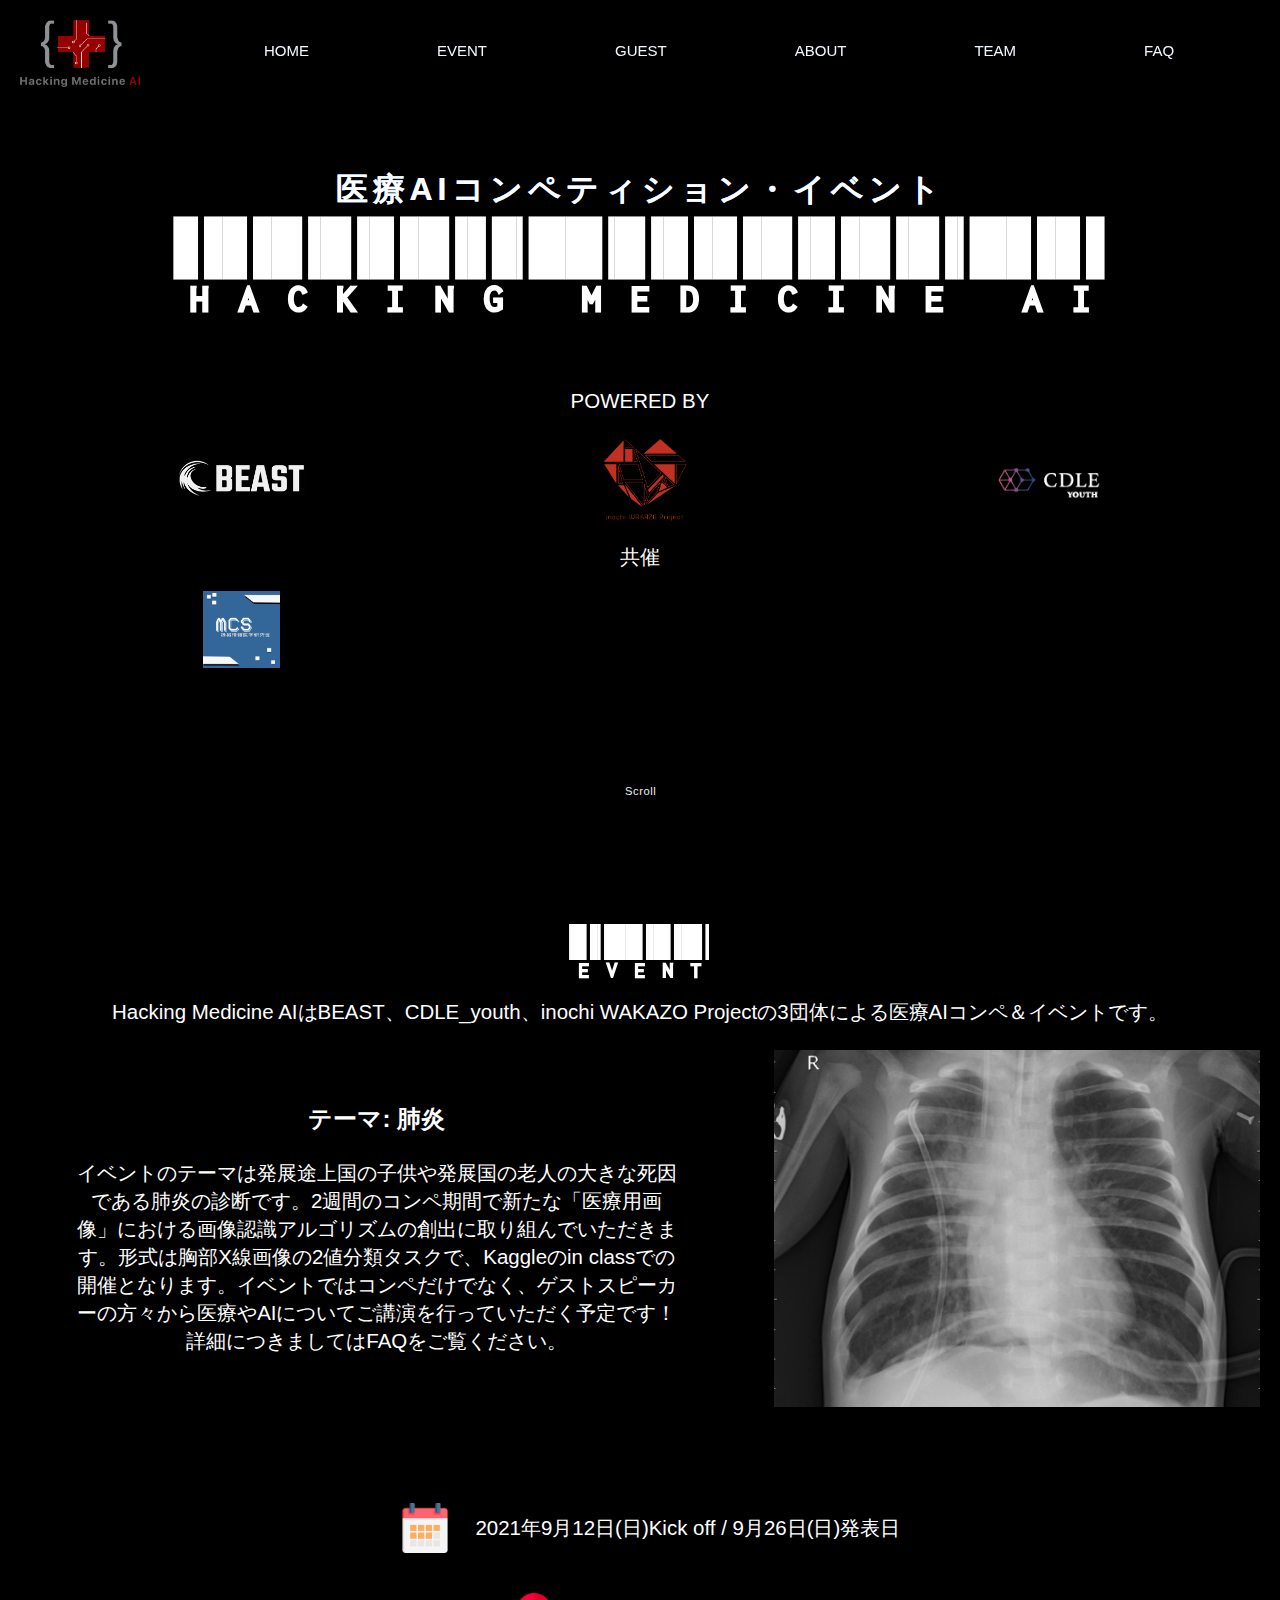
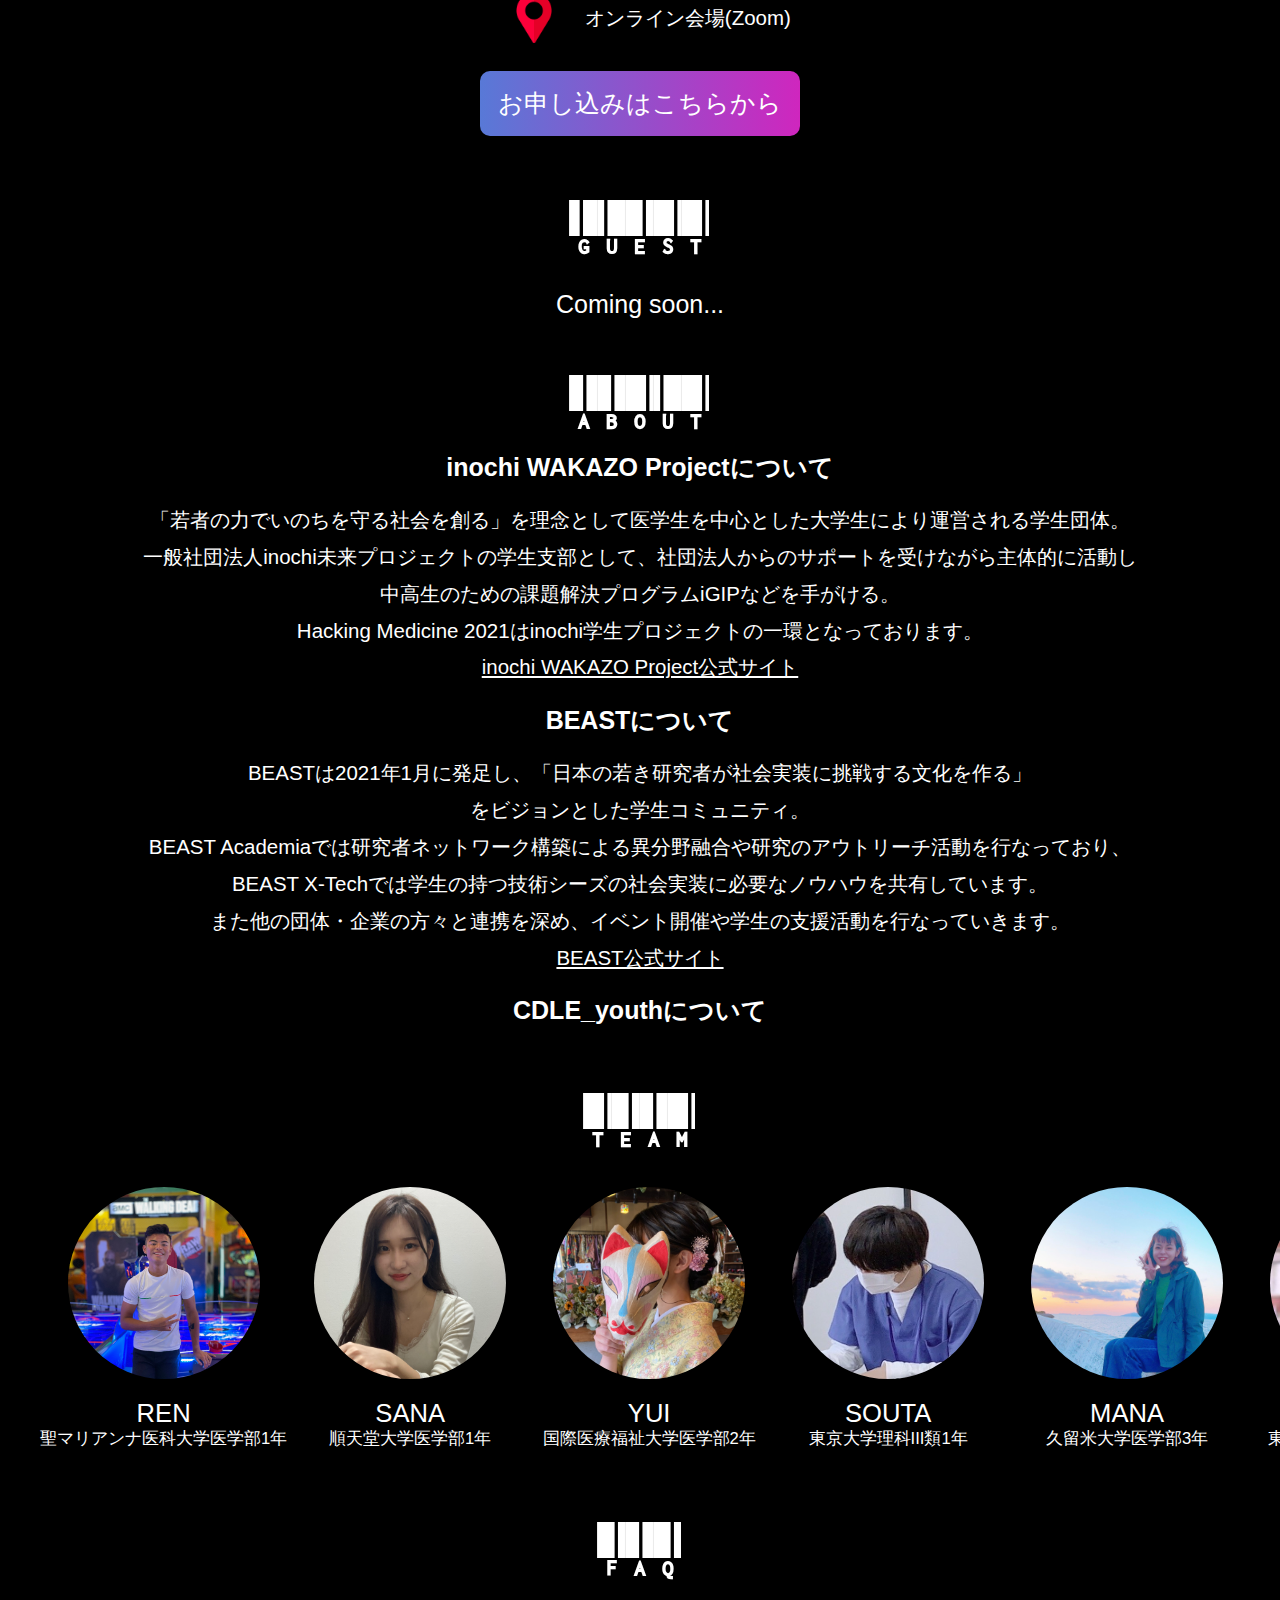
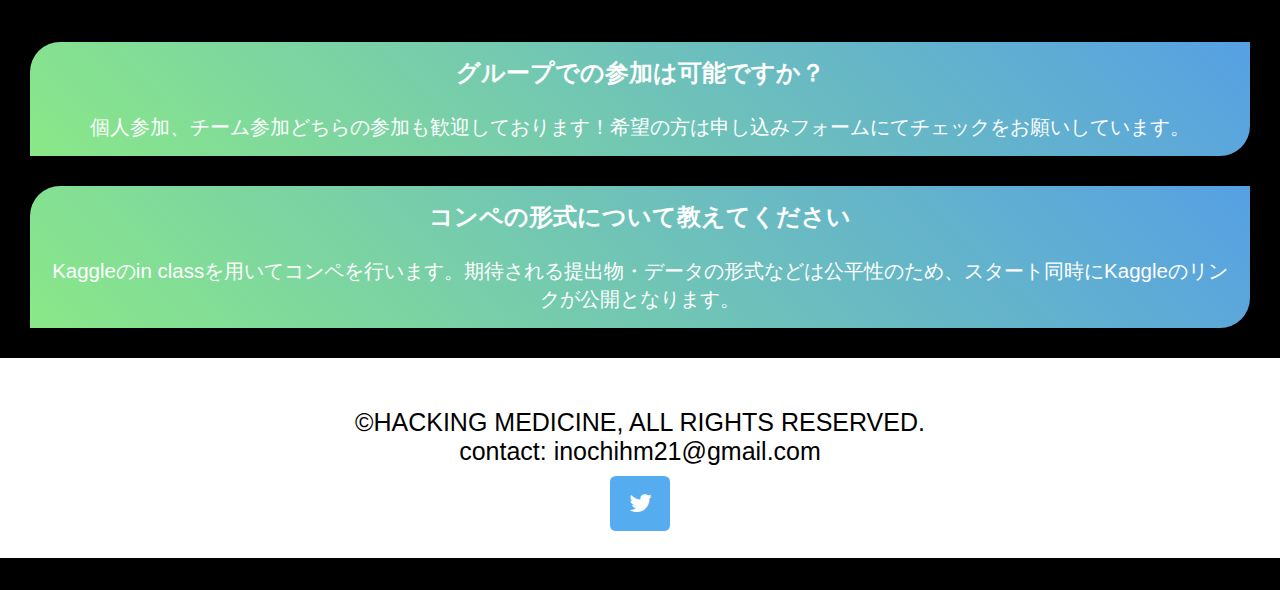
==== index.html @ a003510a "Aug 1, 2021" ====
<html>
</<!DOCTYPE html>

<head>
  <meta charset="utf-8">
  <meta name="viewport" content="width=device-width, initial-scale=1.0, maximum-scale=1.0, minimum-scale=1.0">
  <!---SNS対策--->
  <meta property="og:title" content="Hacking Medicine AI">
  <meta property="og:description" content="医療AIコンペティション・イベント">
  <meta property="og:image" content="img/icon.png">
  <meta property="og:url" content="https://inochi-wakazo.org/hm2021/">
  <meta property="og:site_name" content="Hackisng Medicine AI">
  <meta property="og:locale" content="ja_JP">

  <!---Twitterカード--->
  <meta name="twitter:card" content="summary_large_image">
  <meta name="twitter:site" content="@2021Hacking">
  <meta name="twitter:title" content="Hacking Medicine AI">
  <meta name="twitter:description" content="医療AIコンペティション・イベント">
  <meta name="twitter:image" content="https://inochi-wakazo.org/hmai/img/chest-xray.png">

  <!---SEO対策--->
  <meta property="description" content="Hacking Medicine AIは、医療AIコンペティション・イベント">
  <meta property="keywords" content="AI,エンジニア,医療,テクノロジー,プログラミング,AIコンペ">

  <link rel="stylesheet" href="stylesheet.css">
  <link rel="shortcut icon" href="img/favicon.ico">
  <script src="js/intersection-observer.js"></script>
  <script src="js/jquery-3.6.0.slim.min.js"></script>
  <script src="js/main.js"></script>

  <link rel="preconnect" href="https://fonts.googleapis.com">
  <link rel="preconnect" href="https://fonts.gstatic.com" crossorigin>
  <link href="https://fonts.googleapis.com/css2?family=Libre+Barcode+39+Text&family=Roboto:ital,wght@1,300&display=swap" rel="stylesheet">
  <link rel="stylesheet" href="https://cdnjs.cloudflare.com/ajax/libs/font-awesome/4.7.0/css/font-awesome.min.css">
  <link rel="preconnect" href="https://fonts.gstatic.com">

  <!-- Global site tag (gtag.js) - Google Analytics -->
  <script async src="https://www.googletagmanager.com/gtag/js?id=G-XM1S5XYNXZ"></script>
  <script>
    window.dataLayer = window.dataLayer || [];

    function gtag() {
      dataLayer.push(arguments);
    }
    gtag('js', new Date());

    gtag('config', 'G-XM1S5XYNXZ');
  </script>

  <title>Hacking Medicine AI</title>
</head>

<body>
  <div class="top">
    <div class="bar">
      <img src="img/icon.png" class="logo">
      <div class="wrap">
        <ul class="slide_menu">
          <li class="content"><a href="#">HOME</a></li>
          <li class="content"><a href="#event">EVENT</a></li>
          <li class="content"><a href="#guest">GUEST</a></li>
          <li class="content"><a href="#about">ABOUT</a></li>
          <li class="content"><a href="#team">TEAM</a></li>
          <li class="content_last"><a href="#faq">FAQ</a></li>
        </ul>
        <ul class="slide_menu">
          <li class="content"><a href="#">HOME</a></li>
          <li class="content"><a href="#event">EVENT</a></li>
          <li class="content"><a href="#guest">GUEST</a></li>
          <li class="content"><a href="#about">ABOUT</a></li>
          <li class="content"><a href="#team">TEAM</a></li>
          <li class="content_last"><a href="#faq">FAQ</a></li>
        </ul>
        <ul class="slide_menu">
          <li class="content"><a href="#">HOME</a></li>
          <li class="content"><a href="#event">EVENT</a></li>
          <li class="content"><a href="#guest">GUEST</a></li>
          <li class="content"><a href="#about">ABOUT</a></li>
          <li class="content"><a href="#team">TEAM</a></li>
          <li class="content_last"><a href="#faq">FAQ</a></li>
        </ul>
      </div>
    </div>
    <div class="top_text">
      <a href="#" class="glitch" data-glitch="医療AIコンペティション・イベント">医療AIコンペティション・イベント</a>
      <div class="top_title">
        <h1>Hacking Medicine AI</h1>
      </div>
      <div style="text-align: center; padding: 20px; font-size: min(1.6vw, 26px);">POWERED BY</div>
      <ul class="partners">
        <li><a href="https://imaginary-challenge-f50.notion.site/BEAST-62177583e43c4305ab98f02930fcaa29"><img src="img/BEAST_logo.jpg" class="beast"></a></li>
        <li><a href="https://inochi-wakazo.org"><img src="img/inochi.png" class="inochi"></a></li>
        <li><a href="/"><img src="img/CDLE_youth_logo.png" class="cdle"></a></li>
      </ul>
      <div style="text-align: center; padding: 20px; font-size: min(1.6vw, 26px);">共催</div>
      <ul class="sponsors">
        <li><a href="http://mcs.med.yokohama"><img src="img/mcs_logo.png" class="mcs"></a></li>
      </ul>
    </div>
    <div class="scrolldown1"><span>Scroll</span></div>
  </div>

  <div class="event">
    <a id="event">
      <h1>event</h1>
    </a>
    Hacking Medicine AIはBEAST、CDLE_youth、inochi WAKAZO Projectの3団体による医療AIコンペ＆イベントです。
    <br></br>
    <div class="event_content">
      <div class="text">
        <h3>テーマ: 肺炎</h3>
        <br>
        <p>イベントのテーマは発展途上国の子供や発展国の老人の大きな死因である肺炎の診断です。2週間のコンペ期間で新たな「医療用画像」における画像認識アルゴリズムの創出に取り組んでいただきます。形式は胸部X線画像の2値分類タスクで、Kaggleのin classでの開催となります。イベントではコンペだけでなく、ゲストスピーカーの方々から医療やAIについてご講演を行っていただく予定です！ 詳細につきましてはFAQをご覧ください。</p>
      </div>
      <div class="picture">
        <img src="img/chest-xray.jpeg">
      </div>
    </div>
  </div>

  <div class="detail">
    <div class="time">
      <p><img src="img/date.png" class="date"></p>
      <p>2021年9月12日(日)Kick off&nbsp;/&nbsp;9月26日(日)発表日</p><br>
    </div>
    <div class="place">
      <p><img src="img/pin.png" class="pin"></p>
      <p>オンライン会場(Zoom)</p>
    </div>
  </div>

  <div class="apply">
    <div class="form"><a href="https://forms.gle/DhLjGrYijWdh2brPA">お申し込みはこちらから</a></div>
  </div>

  <div class="guest">
    <a id="guest">
      <h1>guest</h1>
    </a>
    Coming soon...
  </div>

  <div class="about">
    <a id="about">
      <h1>about</h1>
    </a>
    <div class="orgs">
      <h2><span class="js-marker">inochi WAKAZO Projectについて</span></h2>
      「若者の力でいのちを守る社会を創る」を理念として医学生を中心とした大学生により運営される学生団体。
      <br>⼀般社団法⼈inochi未来プロジェクトの学⽣⽀部として、社団法⼈からのサポートを受けながら主体的に活動し</br>
      中高生のための課題解決プログラムiGIPなどを手がける。</br>
      Hacking Medicine 2021はinochi学生プロジェクトの一環となっております。</br>

      <a href="https://inochi-wakazo.org" style="color:white;">inochi WAKAZO Project公式サイト</a>
    </div>
    <div class="orgs">
      <h2><span class="js-marker">BEASTについて</span></h2>
      BEASTは2021年1月に発足し、「日本の若き研究者が社会実装に挑戦する文化を作る」
      <br>をビジョンとした学生コミュニティ。</br>BEAST Academiaでは研究者ネットワーク構築による異分野融合や研究のアウトリーチ活動を行なっており、</br>
      BEAST X-Techでは学生の持つ技術シーズの社会実装に必要なノウハウを共有しています。
      <br>また他の団体・企業の方々と連携を深め、イベント開催や学生の支援活動を行なっていきます。</br>

      <a href="https://imaginary-challenge-f50.notion.site/BEAST-62177583e43c4305ab98f02930fcaa29" style="color:white;">BEAST公式サイト</a>
    </div>

    <div class="orgs">
      <h2><span class="js-marker">CDLE_youthについて</span></h2>
    </div>
  </div>

  <div class="team">
    <a id="team">
      <h1>team</h1>
    </a>
    <ul class="members">
      <li>
        <div class="profile"><a href="https://www.dibiz.com/n11ren21"><img src="img/ren.jpg" class="team_icon"></a>
          <p>REN</p>
          <div class="univ">聖マリアンナ医科大学医学部1年</div>
        </div>
      </li>
      <li>
        <div class="profile"><a href="https://www.dibiz.com/sanaasami0926"><img src="img/sana.jpg" class="team_icon"></a>
          <p>SANA</p>
          <div class="univ">順天堂大学医学部1年</div>
        </div>
      </li>
      <li>
        <div class="profile"><a href="https://www.dibiz.com/snowdaisyyui"><img src="img/yui.jpg" class="team_icon"></a>
          <p>YUI</p>
          <div class="univ">国際医療福祉大学医学部2年</div>
        </div>
      </li>
      <li>
        <div class="profile"><img src="img/souta.jpg" class="team_icon">
          <p>SOUTA</p>
          <div class="univ">東京大学理科III類1年</div>
        </div>
      </li>
      <li>
        <div class="profile"><img src="img/mana.jpg" class="team_icon">
          <p>MANA</p>
          <div class="univ">久留米大学医学部3年</div>
        </div>
      </li>
      <li>
        <div class="profile"><img src="img/keigo.jpeg" class="team_icon">
          <p>KEIGO</p>
          <div class="univ">東京理科大学博士課程3年</div>
        </div>
      </li>
      <li>
        <div class="profile"><img src="img/hironari.jpg" class="team_icon">
          <p>HIRONARI</p>
          <div class="univ">Asia Pacific University</div>
        </div>
      </li>
      <li>
        <div class="profile"><img src="img/ryusei.jpg" class="team_icon">
          <p>RYUSEI</p>
          <div class="univ">上智大学大学院修士課程1年</div>
        </div>
      </li>
      <li>
        <div class="profile"><img src="img/yuhi.jpg" class="team_icon">
          <p>YUHI</p>
          <div class="univ">慶応義塾大学大学院理工学研究科</div>
        </div>
      </li>
      <ul>
  </div>

  <div class="faq">
    <a id="faq">
      <h1>faq</h1>
    </a>
    <div class="questions">
      <!---
      <div class="question-fields">
        <h3>参加に必要なレベルはありますか？</h3><br>
      </div>
      --->
      <div class="question-fields">
        <h3>グループでの参加は可能ですか？</h3><br>個人参加、チーム参加どちらの参加も歓迎しております！希望の方は申し込みフォームにてチェックをお願いしています。
      </div>
      <div class="question-fields">
        <h3>コンペの形式について教えてください</h3><br>Kaggleのin classを用いてコンペを行います。期待される提出物・データの形式などは公平性のため、スタート同時にKaggleのリンクが公開となります。
      </div>
    </div>

    <footer>
      <div class="copyright">©HACKING MEDICINE, ALL RIGHTS RESERVED.</div>
      <dev class="contact"><a href="mailto:inochihm21&#64;gmail.com">contact: inochihm21&#64;gmail.com</a></dev>
      <div class="social" style="padding-top: 10px;">
        <a href="https://twitter.com/2021Hacking" class="fa fa-twitter"></a>
      </div>
    </footer>
</body>

</html>
---- stylesheet.css ----
body {
  background: black;
}

* {
  margin: 0;
}

.top_text {
  margin: 0;
  position: absolute;
  width: 100%;
  text-align: center;
  top: calc(20% - 0.5em);
}

.glitch {
  font-size: min(2.5vw, 35px);
  font-family: "Raleway", sans-serif;
  font-weight: 700;
  text-decoration: none;
  text-transform: uppercase;
  top: 50%;
  left: 50%;
  transform: translate(-50%, -50%);
  margin: 0;
  color: #fff;
  letter-spacing: 5px;
}

.glitch:before, .glitch:after {
  display: block;
  content: attr(data-glitch);
  text-transform: uppercase;
  position: absolute;
  top: 0;
  left: 0;
  height: 100%;
  width: 100%;
  opacity: 0.8;
}

.glitch:after {
  color: #f0f;
  z-index: -2;
  animation: glitch 0.3s cubic-bezier(0.25, 0.46, 0.45, 0.94) reverse both infinite;
}

.glitch:before {
  color: #0ff;
  z-index: -1;
  -webkit-animation: glitch 0.3s cubic-bezier(0.25, 0.46, 0.45, 0.94) both infinite;
  animation: glitch 0.3s cubic-bezier(0.25, 0.46, 0.45, 0.94) both infinite;
}

@-webkit-keyframes glitch {
  0% {
    transform: translate(0);
  }

  20% {
    transform: translate(-2px, 2px);
  }

  40% {
    transform: translate(-2px, -2px);
  }

  60% {
    transform: translate(2px, 2px);
  }

  80% {
    transform: translate(2px, -2px);
  }

  to {
    transform: translate(0);
  }
}

@keyframes glitch {
  0% {
    transform: translate(0);
  }

  20% {
    transform: translate(-2px, 2px);
  }

  40% {
    transform: translate(-2px, -2px);
  }

  60% {
    transform: translate(2px, 2px);
  }

  80% {
    transform: translate(2px, -2px);
  }

  to {
    transform: translate(0);
  }
}

.top_title {
  margin: 0;
  color: white;
  padding-top: 100px;
  top: calc(30% - 0.5em);
  font-size: 4vw;
  font-family: "Libre Barcode 39 Text", cursive;
  padding: 5px 50px 50px 50px;
}

@media only screen and (max-width:768px) {
  .top_text {
    margin: 0;
    position: absolute;
    width: 100%;
    font-size: min(4vw, 20px);
    text-align: center;
    top: calc(20% - 0.5em);
  }

  .top_title {
    margin: 0;
    color: white;
    padding-top: 100px;
    top: calc(30% - 0.5em);
    text-align: center;
    font-size: min(9vw, 45px);
    font-family: "Libre Barcode 39 Text", cursive;
    padding: 5px 50px 50px 50px;
  }

  .glitch {
    font-size: min(4vw, 20px);
    font-family: "Raleway", sans-serif;
    font-weight: 700;
    text-decoration: none;
    text-transform: uppercase;
    top: 50%;
    left: 50%;
    transform: translate(-50%, -50%);
    margin: 0;
    color: #fff;
    letter-spacing: 5px;
  }

  .glitch:before, .glitch:after {
    display: block;
    content: attr(data-glitch);
    text-transform: uppercase;
    position: absolute;
    top: 0;
    left: 0;
    height: 100%;
    width: 100%;
    opacity: 0.8;
  }

  .glitch:after {
    color: #f0f;
    z-index: -2;
    animation: glitch 0.3s cubic-bezier(0.25, 0.46, 0.45, 0.94) reverse both infinite;
  }

  .glitch:before {
    color: #0ff;
    z-index: -1;
    -webkit-animation: glitch 0.3s cubic-bezier(0.25, 0.46, 0.45, 0.94) both infinite;
    animation: glitch 0.3s cubic-bezier(0.25, 0.46, 0.45, 0.94) both infinite;
  }

  @-webkit-keyframes glitch {
    0% {
      transform: translate(0);
    }

    20% {
      transform: translate(-2px, 2px);
    }

    40% {
      transform: translate(-2px, -2px);
    }

    60% {
      transform: translate(2px, 2px);
    }

    80% {
      transform: translate(2px, -2px);
    }

    to {
      transform: translate(0);
    }
  }

  @keyframes glitch {
    0% {
      transform: translate(0);
    }

    20% {
      transform: translate(-2px, 2px);
    }

    40% {
      transform: translate(-2px, -2px);
    }

    60% {
      transform: translate(2px, 2px);
    }

    80% {
      transform: translate(2px, -2px);
    }

    to {
      transform: translate(0);
    }
  }

  img.beast {
    object-fit: contain;
    width: 7vw;
    margin: 0 auto;
    text-align: center;
  }

  img.inochi {
    object-fit: contain;
    width: 7vw;
    margin: 0 auto;
    text-align: center;
  }

  img.cdle {
    object-fit: contain;
    width: 7vw;
    margin: 0 auto;
    text-align: center;
  }

  img.mcs {
    object-fit: contain;
    width: 7vw;
    margin: 0 auto;
    text-align: center;
  }
}

.partners {
  display: flex;
  flex-wrap: wrap;
  align-items: center;
}

.partners li {
  width: calc(100% / 3 - 10px);
  padding: 0 auto;
  box-sizing: border-box;
  display: inline-block;
}

.partners li a {
  text-align: center;
}

.sponsors {
  display: flex;
  flex-wrap: wrap;
  align-items: center;
}

.sponsors li {
  width: calc(100% / 3 - 10px);
  padding: 0 auto;
  box-sizing: border-box;
  display: inline-block;
}

.sponsors li a {
  text-align: center;
}


.bar {
  position: fixed;
  top: 0px;
  z-index: 1;
  font-family: "Yantramanav", sans-serif;
  font-size: 15px;
  height: 100px;
  width: 100%;
  background-color: rgba(255, 255, 255, 0);
  text-align: center;
  vertical-align: middle;
}

.wrap {
  display: flex;
  overflow: hidden;
  padding: 20px 0;
  text-align: center;
  vertical-align: middle;
}

.slide_menu {
  list-style: none;
  display: flex;
  vertical-align: middle;
  animation: loop-slide 30s infinite linear 1s both;
}

@keyframes loop-slide {
  from {
    transform: translateX(0);
  }

  to {
    transform: translateX(-100%);
  }
}

.content {
  padding: 20px 5vw;
}

.content_last {
  padding: 20px 1vw 20px 5vw;
}

.content a {
  vertical-align: middle;
  text-align: center;
  text-decoration: none;
  color: rgb(240, 247, 255);
}

.content_last a {
  vertical-align: middle;
  text-align: center;
  text-decoration: none;
  color: rgb(240, 247, 255);
}

.top {
  position: relative;
  min-height: 100vh;
  font-family: "Yantramanav", sans-serif;
  font-size: min(2vw, 25px);
  color: white;
}

.scrolldown1 {
  position: absolute;
  left: 50%;
  bottom: 50px;
  height: 50px;
}

.scrolldown1 span {
  position: absolute;
  left: -15px;
  top: -15px;
  color: #eee;
  font-size: 0.7rem;
  letter-spacing: 0.05em;
}

.scrolldown1::after {
  content: "";
  position: absolute;
  top: 0;
  width: 1px;
  height: 30px;
  background: #eee;
  animation: pathmove 1.4s ease-in-out infinite;
  opacity: 0;
}

@keyframes pathmove {
  0% {
    height: 0;
    top: 0;
    opacity: 0;
  }

  30% {
    height: 30px;
    opacity: 1;
  }

  100% {
    height: 0;
    top: 50px;
    opacity: 0;
  }
}

.event {
  padding: 0.5rem 0;
  text-align: center;
  font-family: "Yantramanav", sans-serif;
  font-size: min(1.6vw, 26px);
  color: white;
}

.event h1 {
  padding: 1rem 0;
  text-align: center;
  font-family: "Libre Barcode 39 Text", cursive;
  font-size: 4.5vw;
  color: white;
}

.event_content {
  display: flex;
  flex-direction: row;
  justify-content: space-between;
  margin-bottom: 40px;
  text-align: center;
  align-items: center;
}

.text {
  text-align: center;
  width: 50vw;
  margin-right: 3%;
  align-items: center;
  margin: 0 auto;
}

.text p {
  text-align: center;
  padding: 0px 20px 20px 20px;
  align-items: center;
}

.pictute {
  margin-left: 3%;
}

.picture img {
  max-width: 500px;
  padding: 0px 20px 20px 20px;
  width: 38vw;
}

.detail {
  padding: 0.5rem 0;
  text-align: center;
  font-family: "Yantramanav", sans-serif;
  font-size: min(1.6vw, 26px);
  color: white;
}

.time p {
  display: inline-block;
  vertical-align: middle;
  font-family: 'Yantramanav', sans-serif;
  font-size: min(1.6vw, 26px);
}

.place p {
  display: inline-block;
  vertical-align: middle;
  font-family: 'Yantramanav', sans-serif;
  font-size: min(1.6vw, 26px);
}

img.pin {
  max-width: 50px;
  padding: 20px;
  width: 5vw;
  display: block;
}

img.date {
  max-width: 50px;
  padding: 20px;
  width: 5vw;
  display: block;
}

@media only screen and (max-width:768px) {
  .event {
    padding: 0.5rem 0;
    text-align: center;
    font-family: "Yantramanav", sans-serif;
    font-size: min(4vw, 22px);
    color: white;
    margin: 0 15px;
  }

  .event h1 {
    padding: 1rem 0;
    text-align: center;
    font-family: "Libre Barcode 39 Text", cursive;
    font-size: 10vw;
    color: white;
  }

  .event_content {
    flex-direction: column;
    justify-content: center;
    align-items: center;
    text-align: center;
  }

  .text {
    width: 100%;
    margin: 0 15px;
  }

  .picture {
    width: 95%;
    text-align: center;
    align-items: center;
  }

  .picture img {
    width: 95%;
    height: auto;
    text-align: center;
  }

  .detail {
    padding: 0.5rem 0;
    text-align: center;
    font-family: "Yantramanav", sans-serif;
    font-size: min(3.7vw, 21px);
    color: white;
  }

  .time p {
    display: inline-block;
    vertical-align: middle;
    font-family: 'Yantramanav', sans-serif;
    font-size: min(3.7vw, 21px);
  }

  .place p {
    display: inline-block;
    vertical-align: middle;
    font-family: 'Yantramanav', sans-serif;
    font-size: min(3.7vw, 21px);
  }

  img.pin {
    max-width: 50px;
    padding: 20px;
    width: 5vw;
    display: block;
  }

  img.date {
    max-width: 50px;
    padding: 20px;
    width: 5vw;
    display: block;
  }
}

.apply {
  color: white;
  font-family: "Yantramanav", sans-serif;
  font-size: min(2.8vw, 25px);
  margin: auto;
}

.form {
  width: 25vw;
  text-align: center;
  font-size: min(2vw, 25px);
  padding: 1rem 0;
  background: linear-gradient(to right, rgb(88, 121, 215), rgb(207, 38, 190));
  border-radius: 10px 10px 10px 10px;
  margin: 0 auto;
  animation: hop 2s infinite;
}

@keyframes hop {
  0% {
    transform: translate(0px, 2px);
  }

  5% {
    transform: translate(0px, -2px);
  }

  10% {
    transform: translate(0px, 2px);
  }

  15% {
    transform: translate(0px, -2px);
  }

  20% {
    transform: translate(0px, 2px);
  }

  25% {
    transform: translate(0px, -2px);
  }

  30% {
    transform: translate(0px, 0px);
  }
}

.form::before {
  position: absolute;
  top: 0;
  right: 0;
  bottom: 0;
  left: 0;
  z-index: -1;
  content: '';
  border-radius: 10px 10px 10px 10px;
  background: linear-gradient(to right, rgb(71, 212, 119), rgb(193, 227, 27));
  transform-origin: right top;
  transform: scale(0, 1);
  transition: transform .3s;
}

.form:hover::before {
  transform-origin: left top;
  transform: scale(1, 1);
}

.form a {
  text-decoration: none;
  color: white;
}

@media only screen and (max-width:768px) {
  .apply {
    color: white;
    font-family: "Yantramanav", sans-serif;
    font-size: min(10vw, 50px);
  }

  .form {
    width: 90vw;
    text-align: center;
    font-size: min(4.5vw, 25px);
    padding: 1rem 0;
    background: linear-gradient(to right, rgb(88, 121, 215), rgb(207, 38, 190));
    border-radius: 10px 10px 10px 10px;
    animation: hop 2s infinite;
  }
}

.guest {
  padding: 2rem 0;
  text-align: center;
  font-family: "Yantramanav", sans-serif;
  font-size: min(2.8vw, 25px);
  color: white;
}

.guest h1 {
  padding: 2rem 0;
  text-align: center;
  font-family: "Libre Barcode 39 Text", cursive;
  font-size: 4.5vw;
  color: white;
}

@media only screen and (max-width:768px) {
  .guest {
    padding: 2rem 0;
    text-align: center;
    font-family: "Yantramanav", sans-serif;
    font-size: min(4vw, 22px);
    color: white;
  }

  .guest h1 {
    padding: 2rem 0;
    text-align: center;
    font-family: "Libre Barcode 39 Text", cursive;
    font-size: 10vw;
    color: white;
  }
}

.about {
  padding: 0.5rem 0;
  text-align: center;
  font-family: "Yantramanav", sans-serif;
  font-size: min(2.8vw, 25px);
  color: white;
}

.about h1 {
  padding: 1rem 0;
  text-align: center;
  font-family: "Libre Barcode 39 Text", cursive;
  font-size: 4.5vw;
  color: white;
}

.orgs {
  padding: 0 1rem 1rem 1rem;
  text-align: center;
  font-family: 'Yantramanav', sans-serif;
  font-size: min(1.6vw, 26px);
  line-height: 1.8em;
  color: white;
}

.orgs h2 {
  padding: 0 1rem 1rem 1rem;
  text-align: center;
  font-family: 'Yantramanav', sans-serif;
  font-size: min(2vw, 25px);
  color: white;
}

.js-marker {
  display: inline;
  position: relative;
  background-image: linear-gradient(90deg, #ffff66, #dd8817);
  background-repeat: no-repeat;
  background-position: bottom left;
  background-size: 0 10%;
  transition: all 1s ease-in-out;
}

.js-marker.inview {
  background-size: 100% 10%;
}

@media only screen and (max-width:768px) {
  .about {
    padding: 0.5rem 0;
    text-align: center;
    font-family: "Yantramanav", sans-serif;
    font-size: min(4vw, 22px);
    color: white;
    margin: 0 auto;
  }

  .about h1 {
    padding: 1rem 0;
    text-align: center;
    font-family: "Libre Barcode 39 Text", cursive;
    font-size: 10vw;
    color: white;
  }

  .orgs {
    padding: 0 1rem 1rem 1rem;
    text-align: center;
    font-family: 'Yantramanav', sans-serif;
    font-size: min(2.1vw, 15px);
    color: white;
  }

  .orgs h2 {
    padding: 0 1rem 1rem 1rem;
    text-align: center;
    font-family: 'Yantramanav', sans-serif;
    font-size: min(3vw, 20px);
    color: white;
  }
}

img.logo {
  width: 120px;
  padding: 20px;
  display: inline-block;
  text-align: center;
  vertical-align: center;
  float: left;
}

img.beast {
  object-fit: contain;
  width: 10vw;
  margin: 0 auto;
  text-align: center;
}

img.inochi {
  object-fit: contain;
  width: 10vw;
  margin: 0 auto;
  text-align: center;
}

img.cdle {
  object-fit: contain;
  width: 10vw;
  margin: 0 auto;
  text-align: center;
}

img.mcs {
  object-fit: contain;
  width: 6vw;
  margin: 0 auto;
  text-align: center;
}

img.chest-xray {
  max-width: 500px;
  padding: 20px;
  width: 80%;
  display: block;
  margin: 0 auto;
}

.team {
  padding: 0.5rem 0;
  text-align: center;
  font-family: "Yantramanav", sans-serif;
  font-size: min(2.8vw, 25px);
  color: white;
}

.team h1 {
  padding: 1rem 0;
  text-align: center;
  font-family: "Libre Barcode 39 Text", cursive;
  font-size: 4.5vw;
  color: white;
}

.members {
  text-align: center;
  overflow-x: auto;
  white-space: nowrap;
}

.members::-webkit-scrollbar {
  display: none;
}

.members li {
  box-sizing: border-box;
  display: inline-block;
}

.profile {
  display: inline-block;
  font-size: 2vw;
}

img.team_icon {
  width: 15vw;
  padding: 20px;
  border-radius: 50%
}

img.team_icon:hover {
  transform: translateY(-10px);
  box-shadow: 0 7px 14px rgba(50, 50, 93, .1), 0 3px 6px rgba(0, 0, 0, .08);
  opacity: 0.7;
}

.univ {
  color: white;
  font-family: "Yantramanav", sans-serif;
  font-size: min(1.3vw, 25px);
}

@media only screen and (max-width:768px) {
  .team {
    padding: 0.5rem 0;
    text-align: center;
    font-family: "Yantramanav", sans-serif;
    font-size: min(4vw, 22px);
    color: white;
  }

  .team h1 {
    padding: 1rem 0;
    text-align: center;
    font-family: "Libre Barcode 39 Text", cursive;
    font-size: 10vw;
    color: white;
  }

  img.team_icon {
    width: 30vw;
    padding: 20px;
    border-radius: 50%
  }

  .profile {
    display: inline-block;
    font-size: min(4vw, 21px);
  }

  .univ {
    color: white;
    font-family: "Yantramanav", sans-serif;
    font-size: min(3vw, 20px);
  }
}

.faq {
  padding: 2rem 0;
  text-align: center;
  font-family: "Yantramanav", sans-serif;
  font-size: min(2.8vw, 25px);
  color: white;
}

.faq h1 {
  padding: 2rem 0;
  text-align: center;
  font-family: "Libre Barcode 39 Text", cursive;
  font-size: 4.5vw;
  color: white;
}

.questions {
  min-width: 80vw;
}

.question-fields {
  padding: 15px;
  font-size: min(2vw, 20px);
  background: darkseagreen;
  border-radius: 40px 0 40px 0; /*左上,右下に40px*/
  margin: 30px;
}

@media only screen and (max-width:768px) {
  .faq {
    padding: 2rem 0;
    text-align: center;
    font-family: "Yantramanav", sans-serif;
    font-size: min(4vw, 22px);
    color: white;
  }

  .faq h1 {
    padding: 2rem 0;
    text-align: center;
    font-family: "Libre Barcode 39 Text", cursive;
    font-size: 10vw;
    color: white;
  }
}

.questions {
  min-width: 80vw;
}

.question-fields {
  padding: 15px;
  font-family: "Yantramanav", sans-serif;
  font-size: min(1.6vw, 26px);
  background: linear-gradient(45deg, #8ae888, #56a0e4);
  border-radius: 30px 0 30px 0;
  margin: 30px;
}

footer {
  width: 100%;
  height: 50px;
  text-align: center;
  justify-content: center;
  align-items: center;
  padding: 50px 0 100px 0;
  background-color: white;
}

.copyright {
  font-family: "Yantramanav", sans-serif;
  color: black;
}

.contact a {
  font-family: "Yantramanav", sans-serif;
  text-decoration: none;
  color: black;
}

.fa {
  padding: 15px;
  font-size: 30px;
  width: 30px;
  text-align: center;
  text-decoration: none;
  border-radius: 10%;
}

.fa:hover {
  opacity: 0.7;
}

.fa-twitter {
  background: #55ACEE;
  color: white;
}


@media only screen and (max-width:768px) {
  .copyright {
    font-family: "Yantramanav", sans-serif;
    color: black;
    font-size: min(4vw, 15px);
  }

  .contact a {
    font-family: "Yantramanav", sans-serif;
    text-decoration: none;
    color: black;
    font-size: min(4vw, 15px);
  }

  .question-fields {
    padding: 15px;
    font-family: "Yantramanav", sans-serif;
    font-size: min(4vw, 15px);
    background: linear-gradient(45deg, #8ae888, #56a0e4);
    border-radius: 30px 0 30px 0;
    margin: 30px;
  }
}
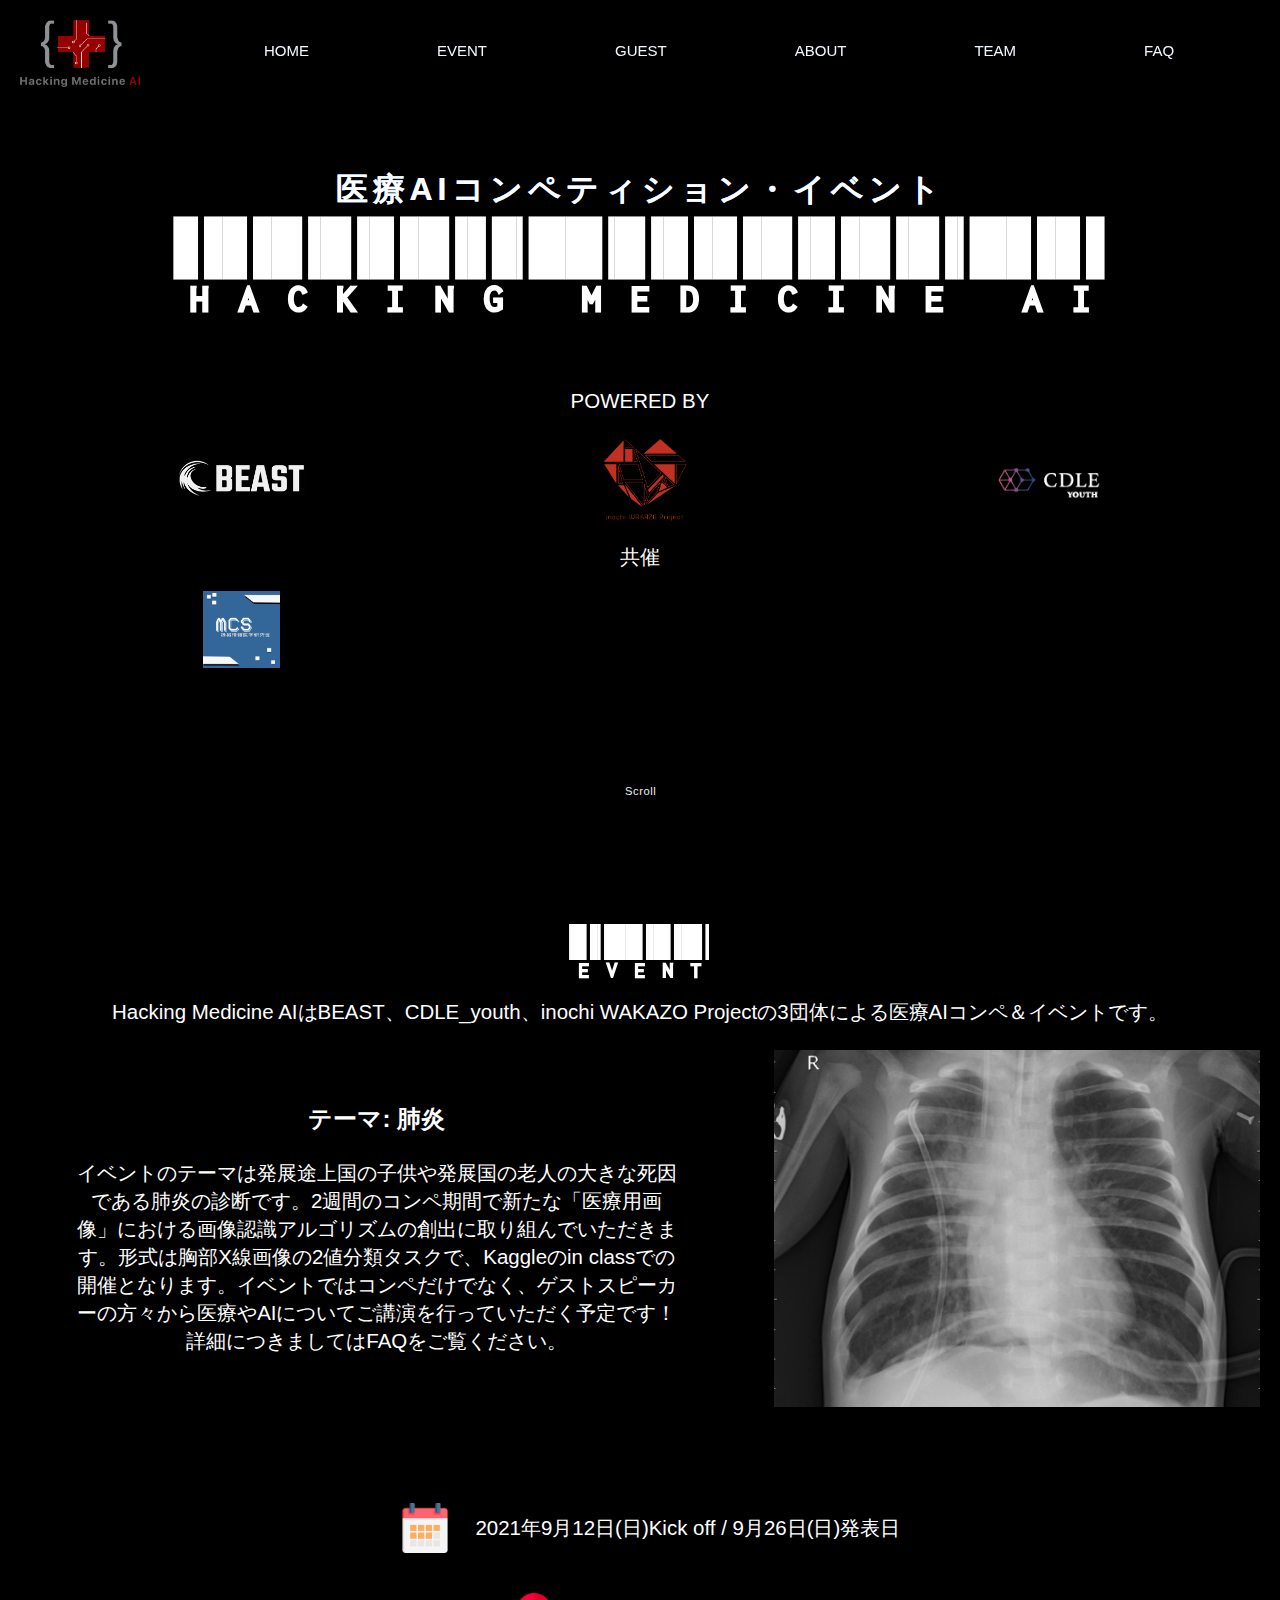
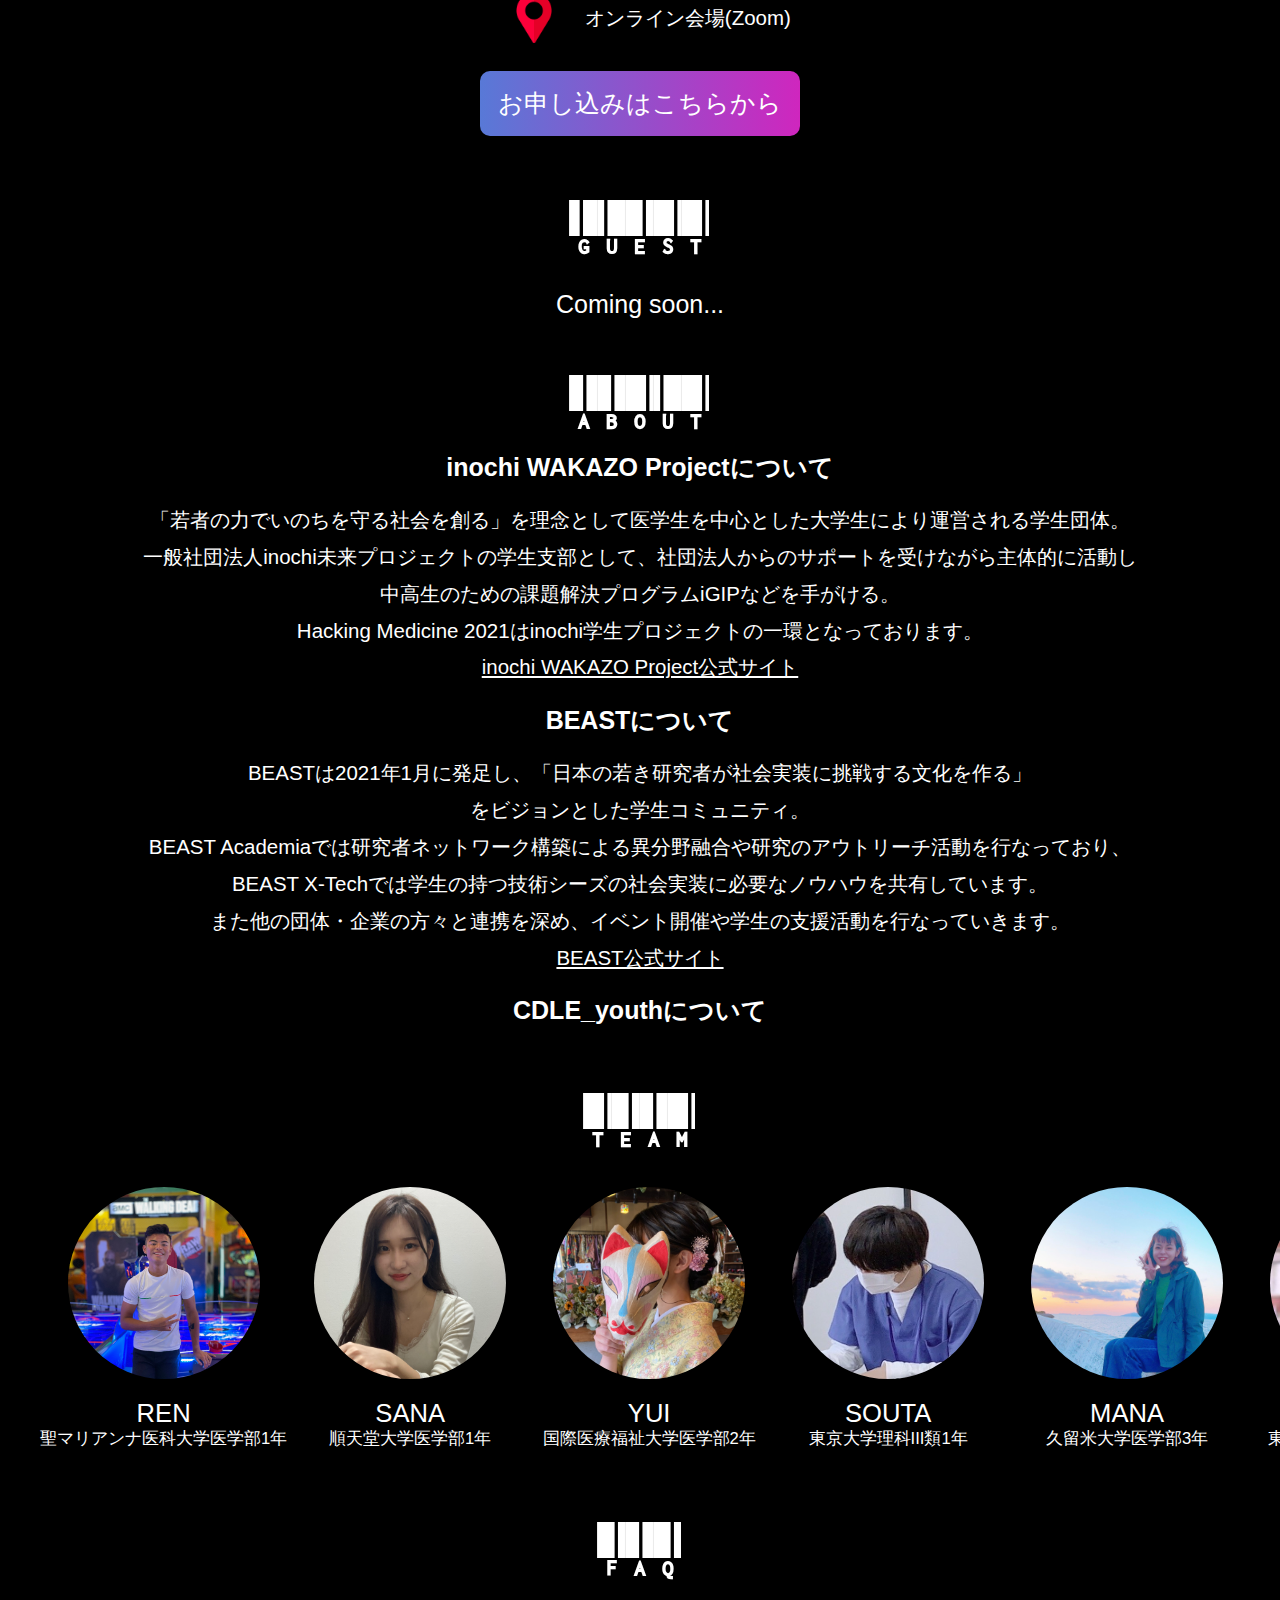
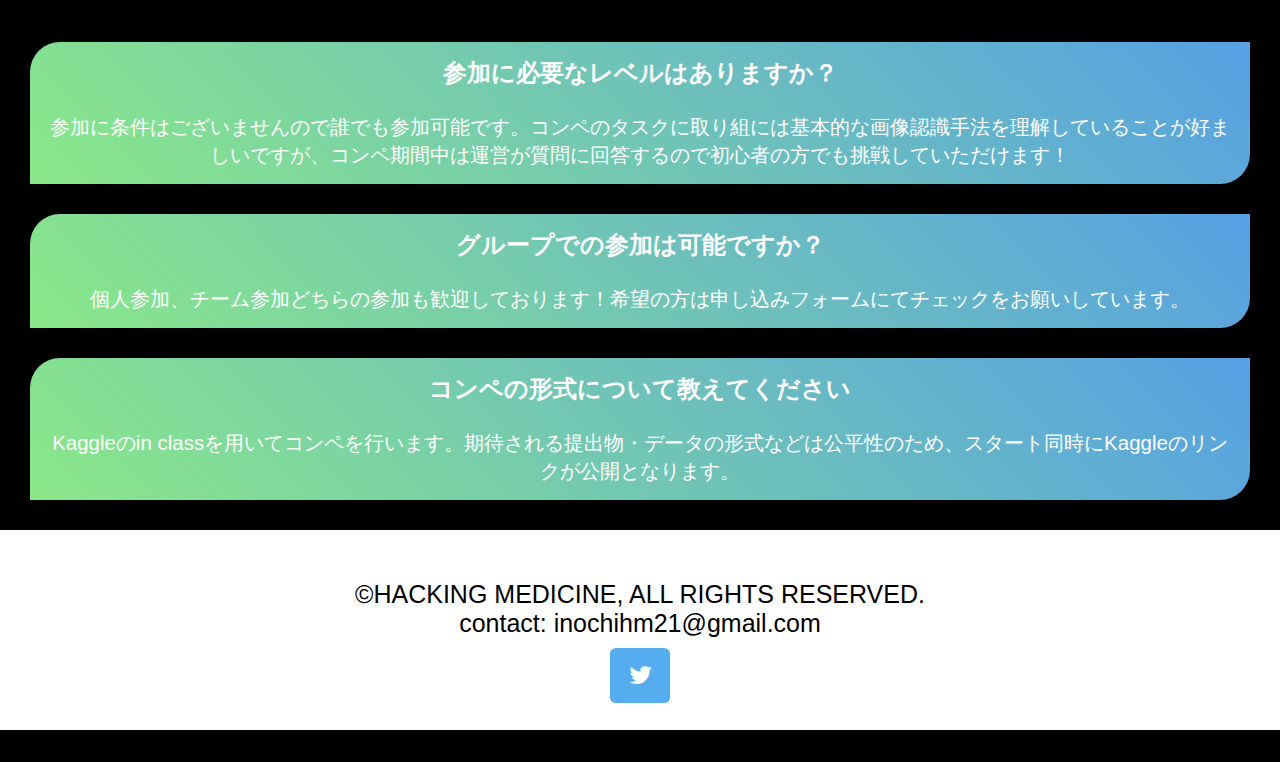
==== commit ac88fc61: "Aug 1, 2021" ====
--- a/index.html
+++ b/index.html
@@ -236,11 +236,9 @@
       <h1>faq</h1>
     </a>
     <div class="questions">
-      <!---
       <div class="question-fields">
-        <h3>参加に必要なレベルはありますか？</h3><br>
-      </div>
-      --->
+        <h3>参加に必要なレベルはありますか？</h3><br>参加に条件はございませんので誰でも参加可能です。コンペのタスクに取り組には基本的な画像認識手法を理解していることが好ましいですが、コンペ期間中は運営が質問に回答するので初心者の方でも挑戦していただけます！
+      </div>
       <div class="question-fields">
         <h3>グループでの参加は可能ですか？</h3><br>個人参加、チーム参加どちらの参加も歓迎しております！希望の方は申し込みフォームにてチェックをお願いしています。
       </div>
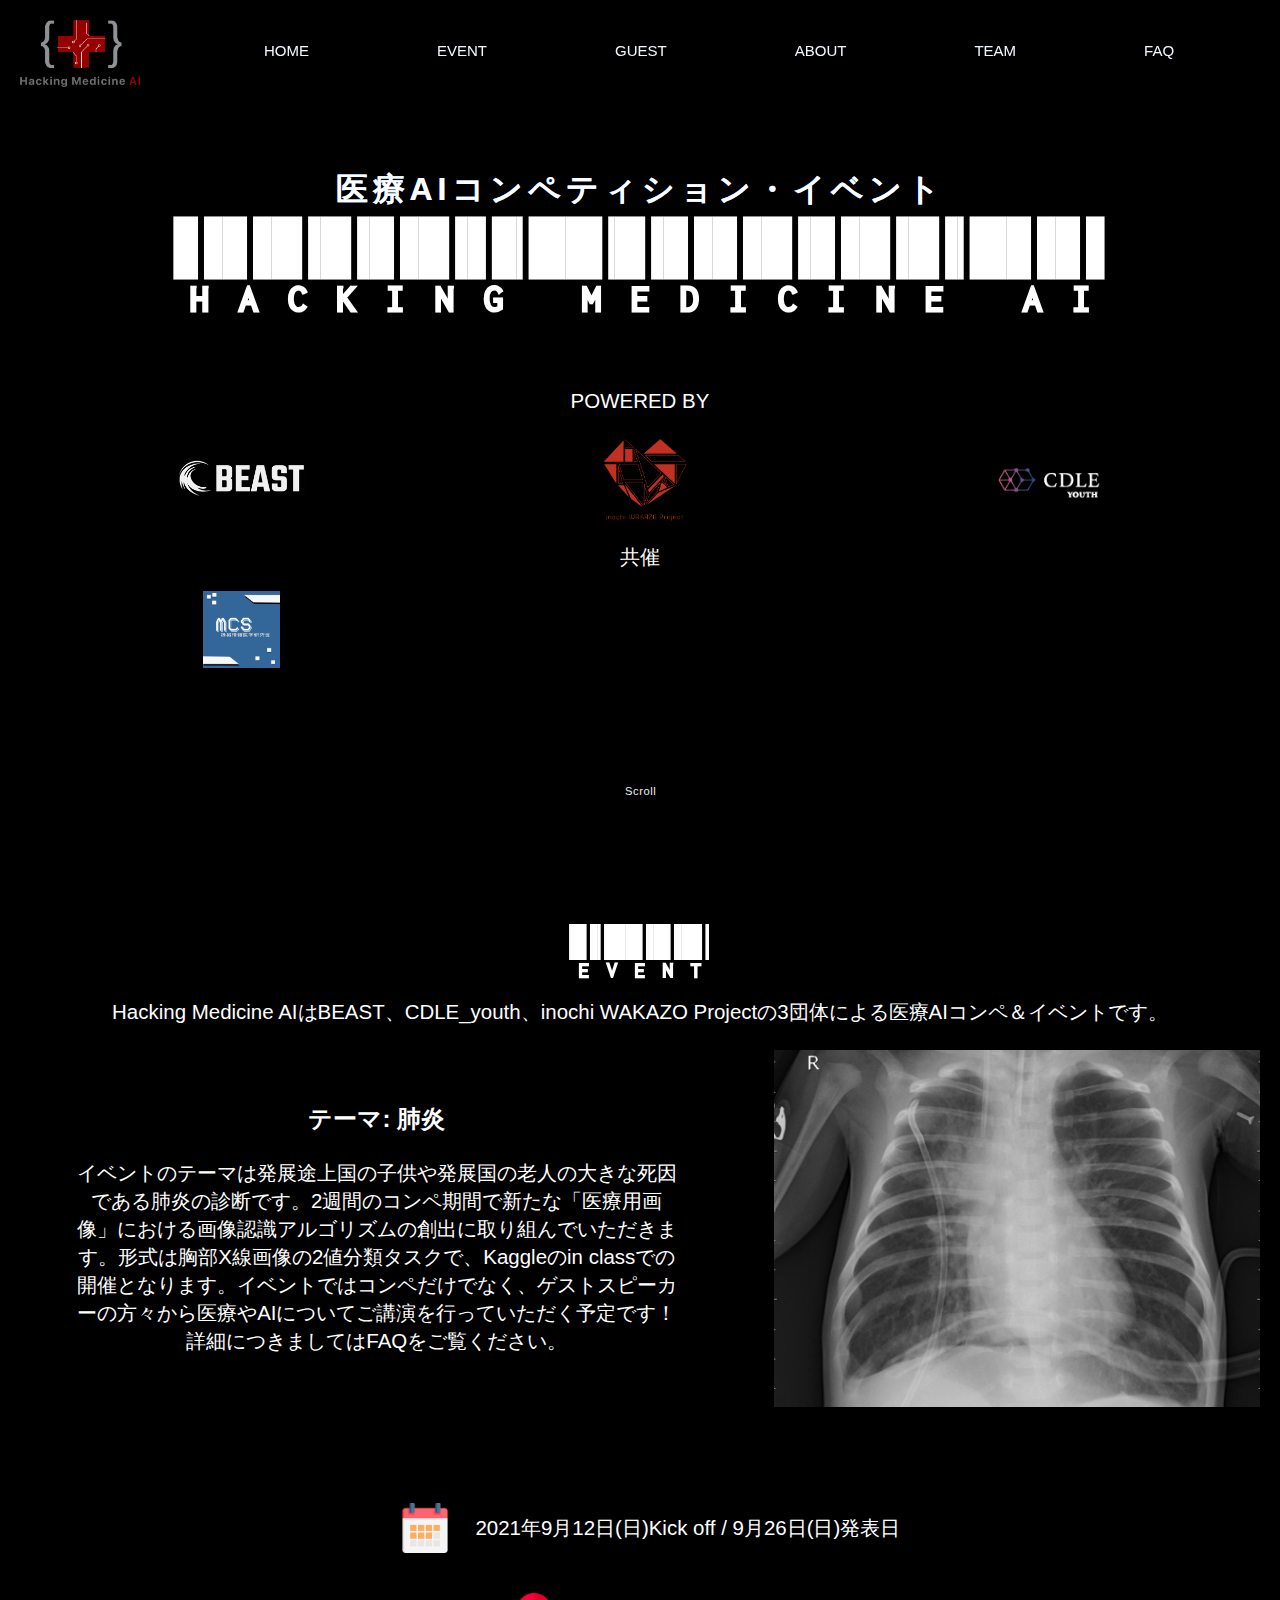
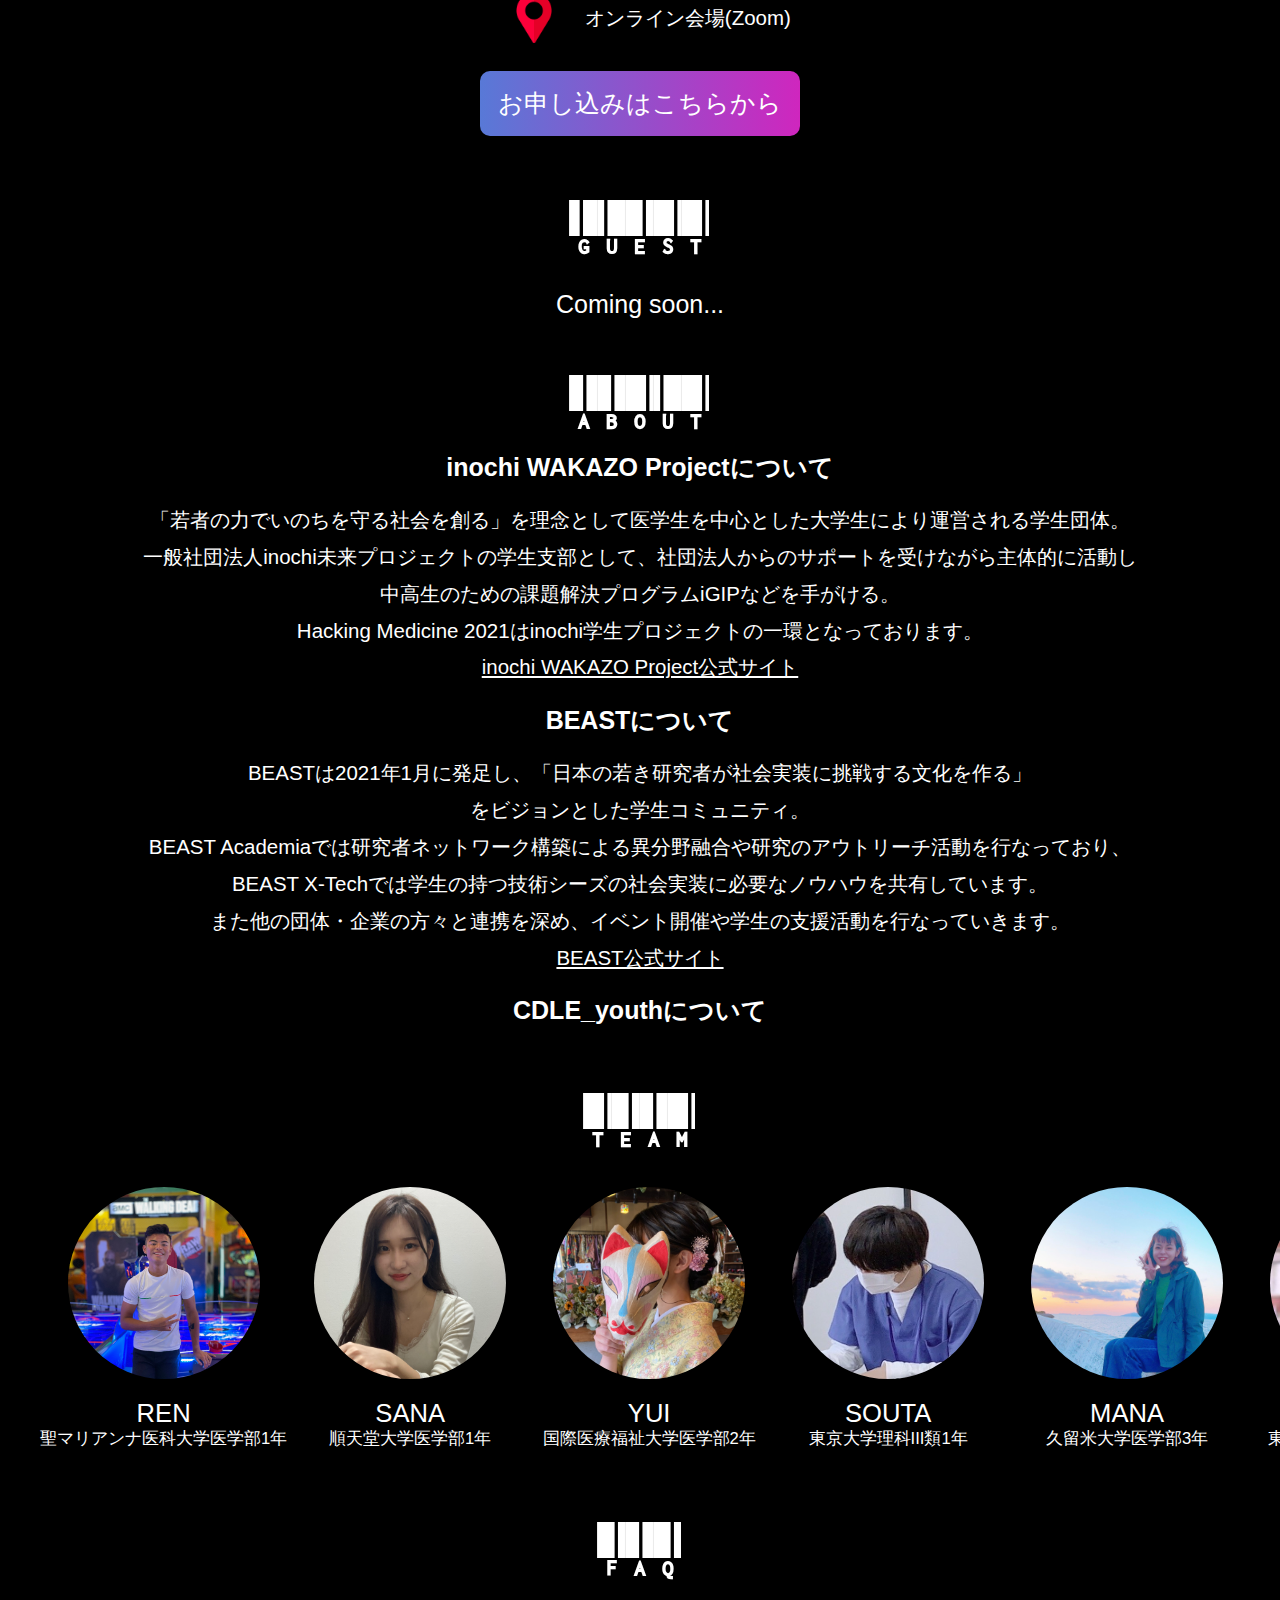
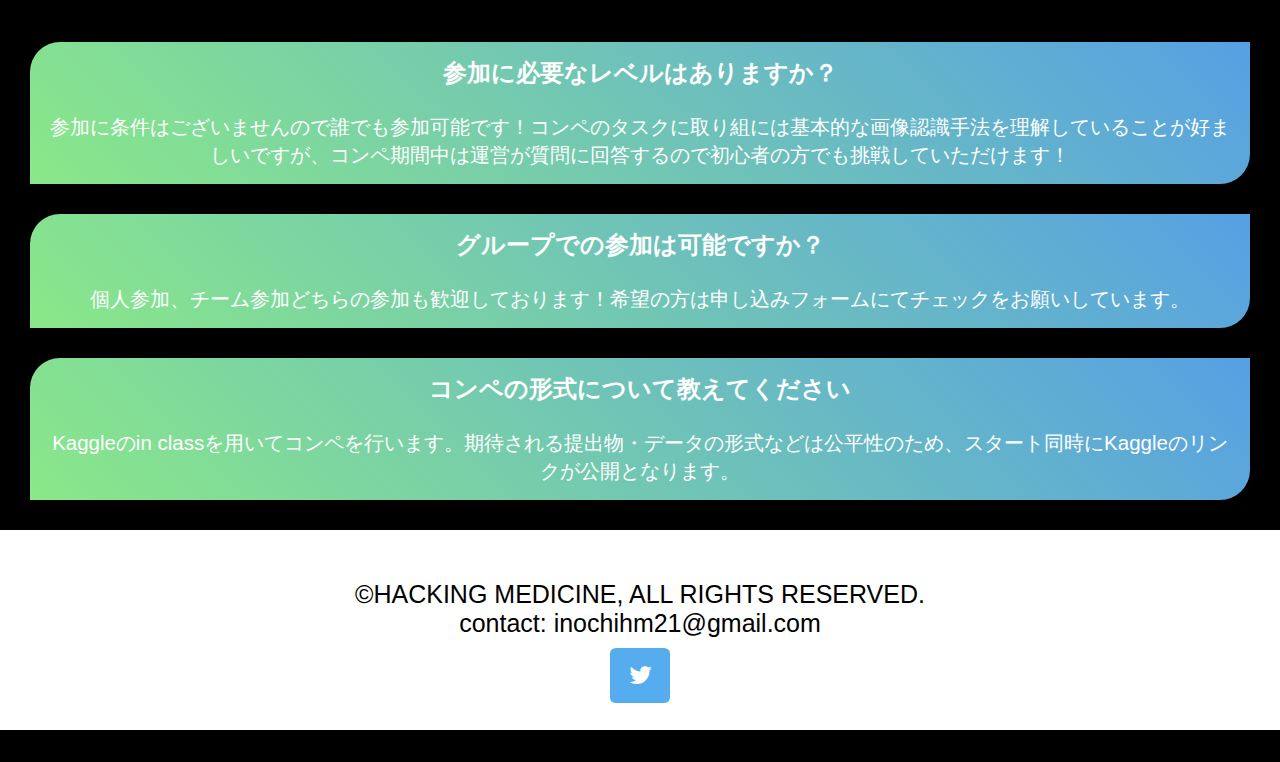
==== commit b07c5230: "Aug 1, 2021" ====
--- a/index.html
+++ b/index.html
@@ -237,7 +237,7 @@
     </a>
     <div class="questions">
       <div class="question-fields">
-        <h3>参加に必要なレベルはありますか？</h3><br>参加に条件はございませんので誰でも参加可能です。コンペのタスクに取り組には基本的な画像認識手法を理解していることが好ましいですが、コンペ期間中は運営が質問に回答するので初心者の方でも挑戦していただけます！
+        <h3>参加に必要なレベルはありますか？</h3><br>参加に条件はございませんので誰でも参加可能です！コンペのタスクに取り組には基本的な画像認識手法を理解していることが好ましいですが、コンペ期間中は運営が質問に回答するので初心者の方でも挑戦していただけます！
       </div>
       <div class="question-fields">
         <h3>グループでの参加は可能ですか？</h3><br>個人参加、チーム参加どちらの参加も歓迎しております！希望の方は申し込みフォームにてチェックをお願いしています。
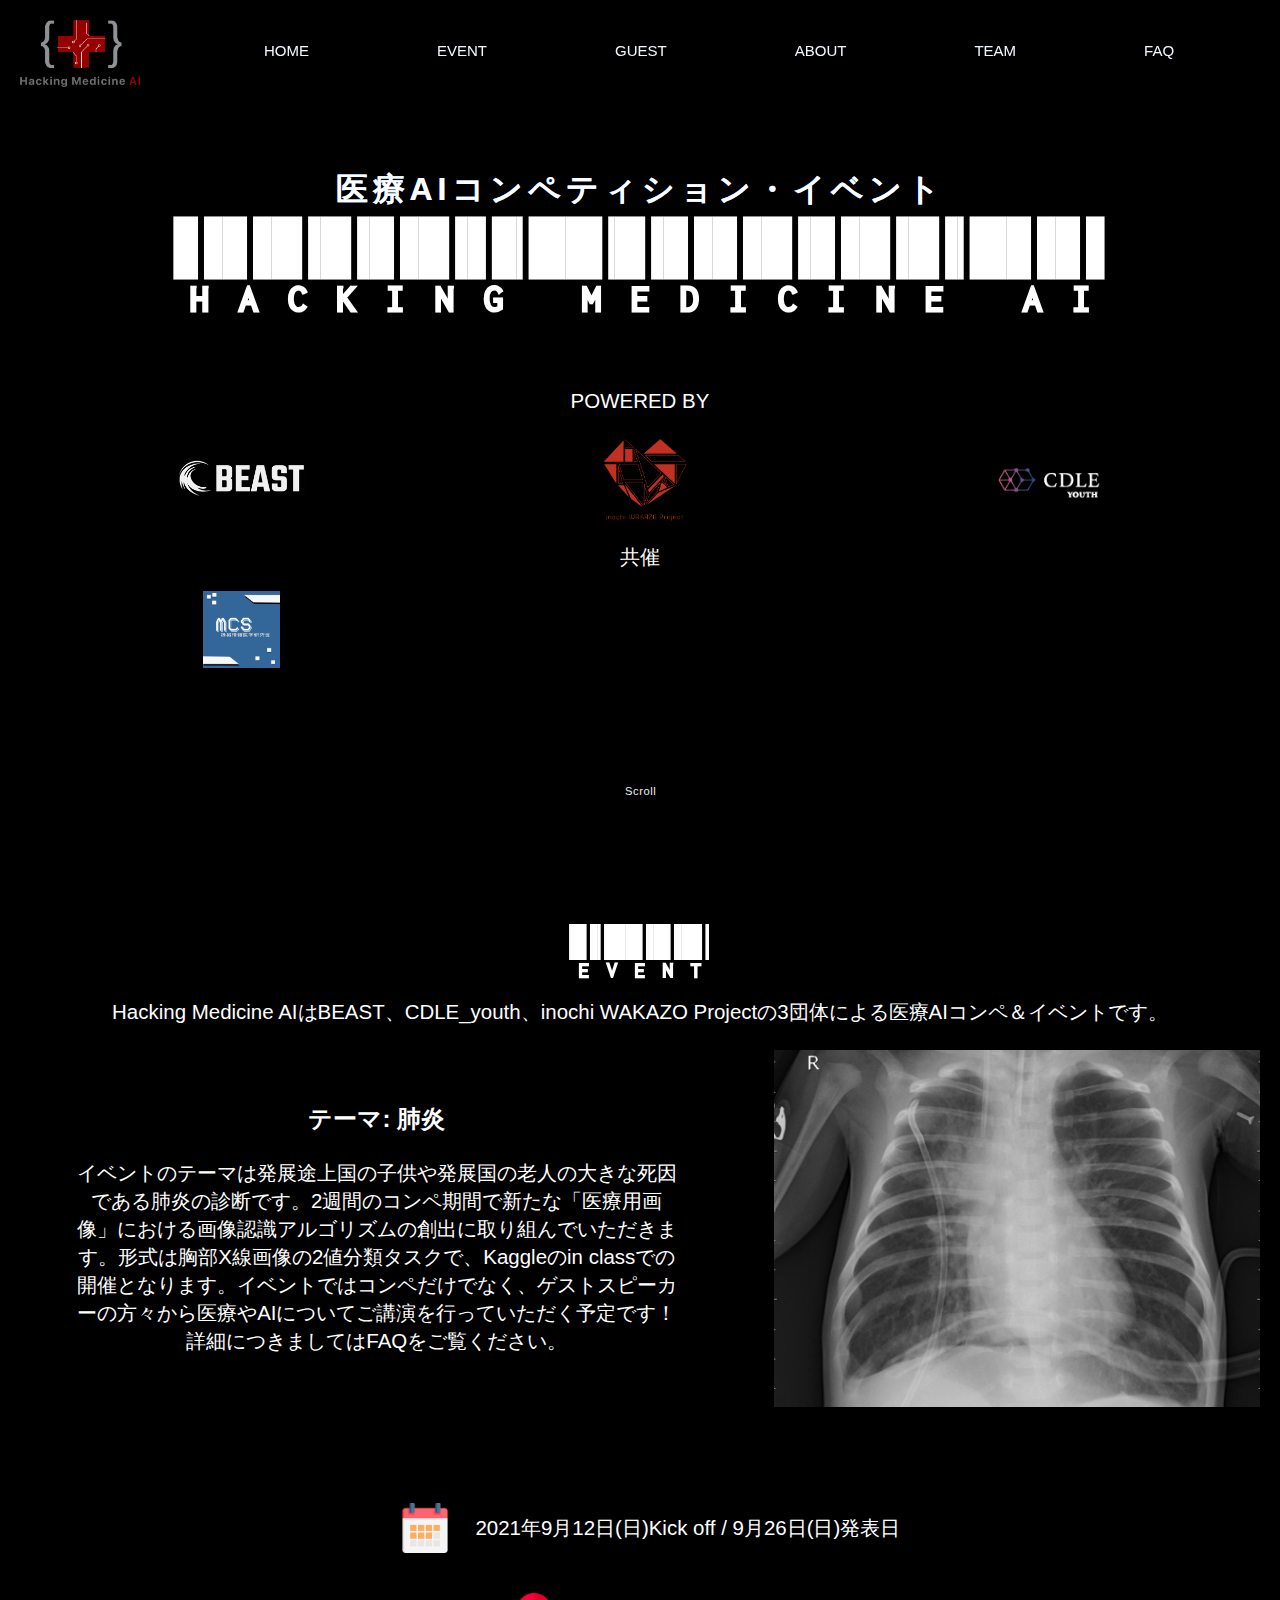
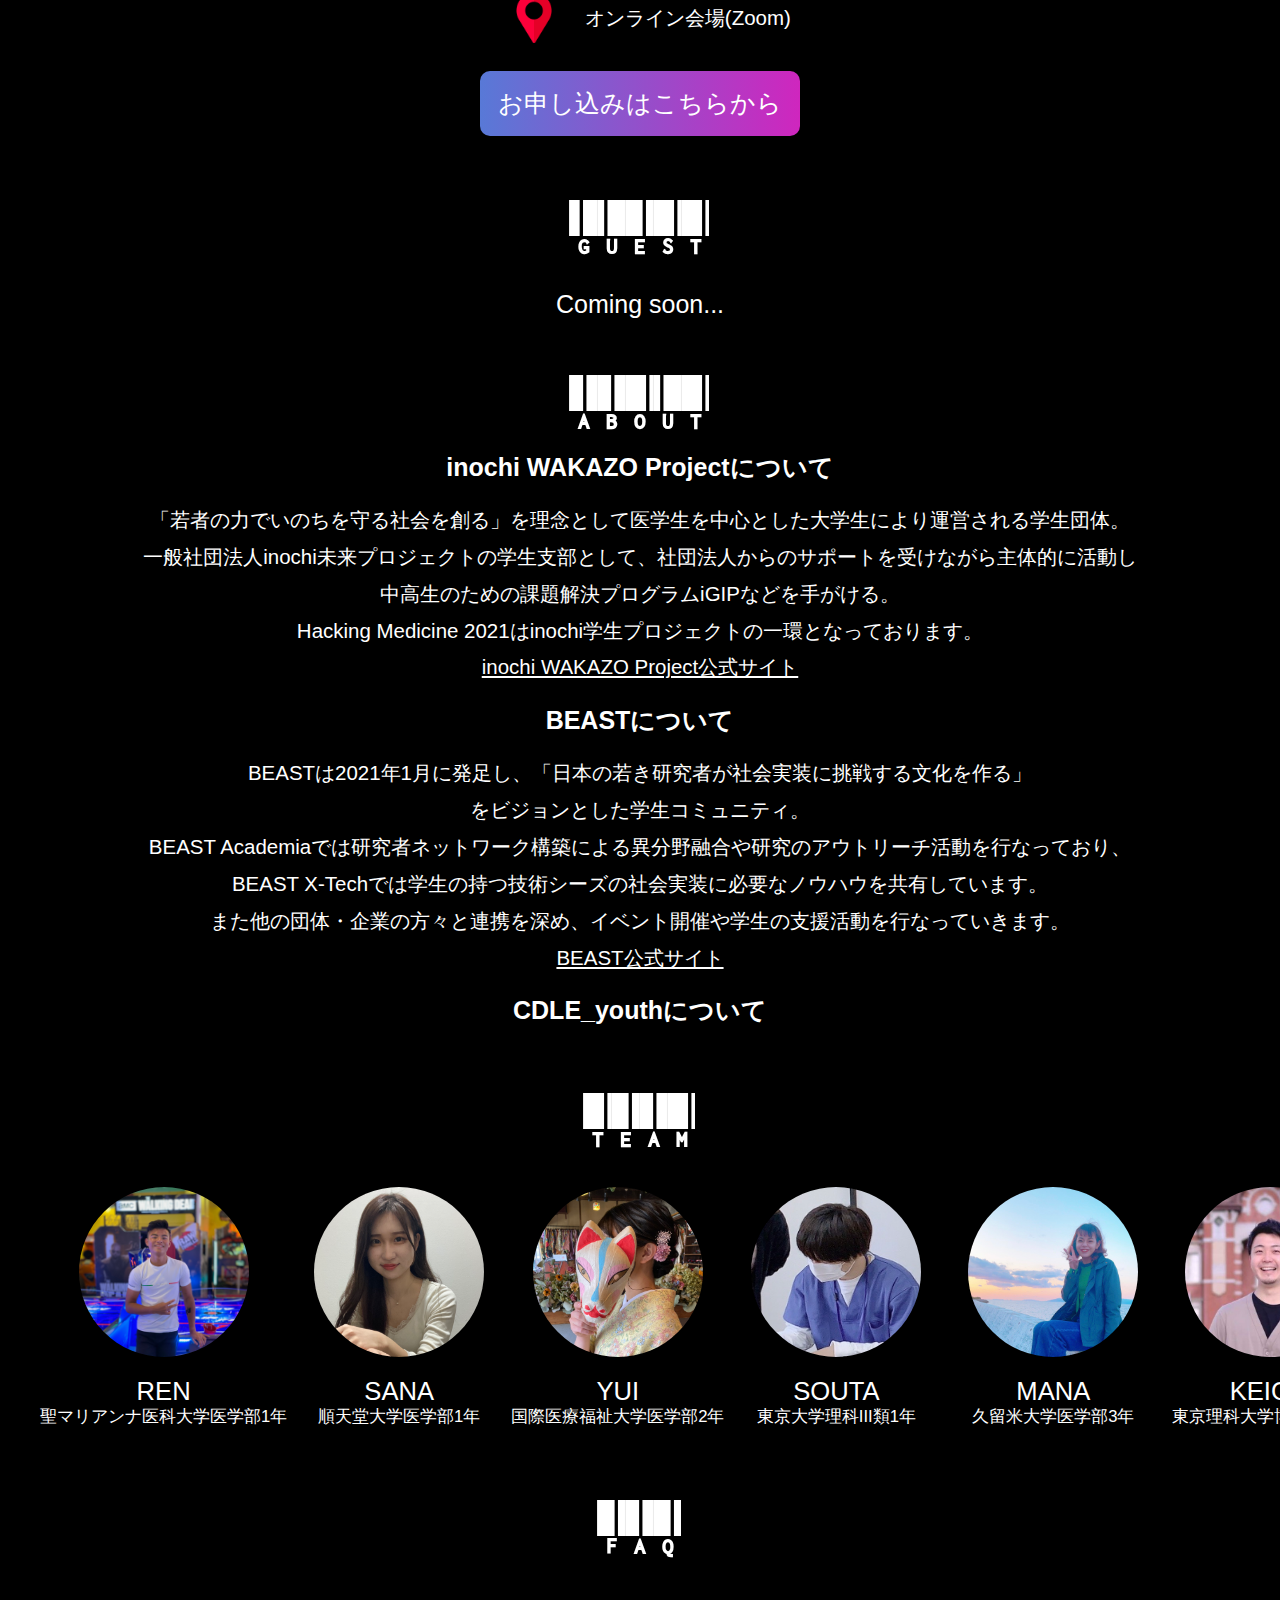
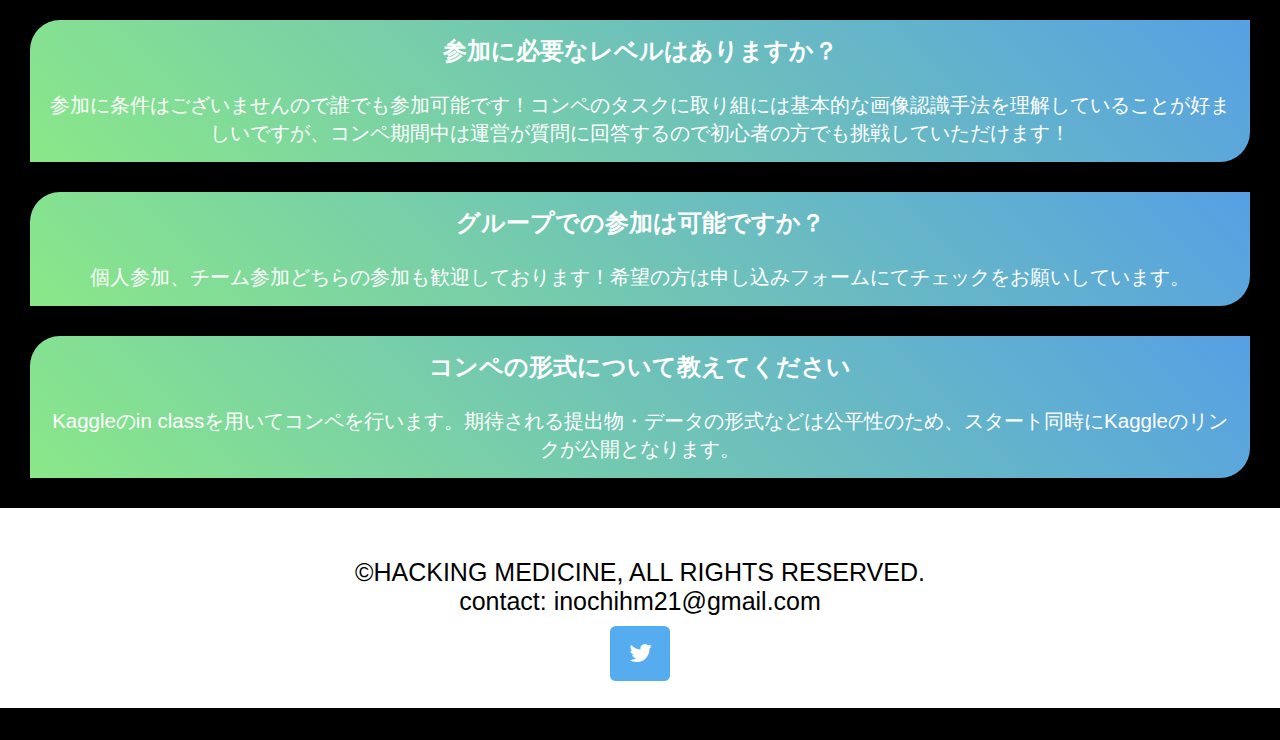
==== commit 78653cc7: "Aug 4, 2021" ====
--- a/index.html
+++ b/index.html
@@ -21,8 +21,7 @@
 
   <!---SEO対策--->
   <meta property="description" content="Hacking Medicine AIは、医療AIコンペティション・イベント">
-  <meta property="keywords" content="AI,エンジニア,医療,テクノロジー,プログラミング,AIコンペ">
-
+  <meta property="keywords" content="AI,エンジニア,医療,テクノロジー,プログラミング,AIコンペ,Hacking Medicine AI,機械学習,肺炎診断,肺炎,医療AI">
   <link rel="stylesheet" href="stylesheet.css">
   <link rel="shortcut icon" href="img/favicon.ico">
   <script src="js/intersection-observer.js"></script>
@@ -228,6 +227,12 @@
           <div class="univ">慶応義塾大学大学院理工学研究科</div>
         </div>
       </li>
+      <li>
+        <div class="profile"><img src="img/kokubo.jpg" class="team_icon">
+          <p>TAKAHIRO</p>
+          <div class="univ">東京大学大学院医学系研究科2年</div>
+        </div>
+      </li>
       <ul>
   </div>
 
--- a/stylesheet.css
+++ b/stylesheet.css
@@ -858,7 +858,7 @@
 }
 
 img.team_icon {
-  width: 15vw;
+  width: min(15vw, 170px);
   padding: 20px;
   border-radius: 50%
 }
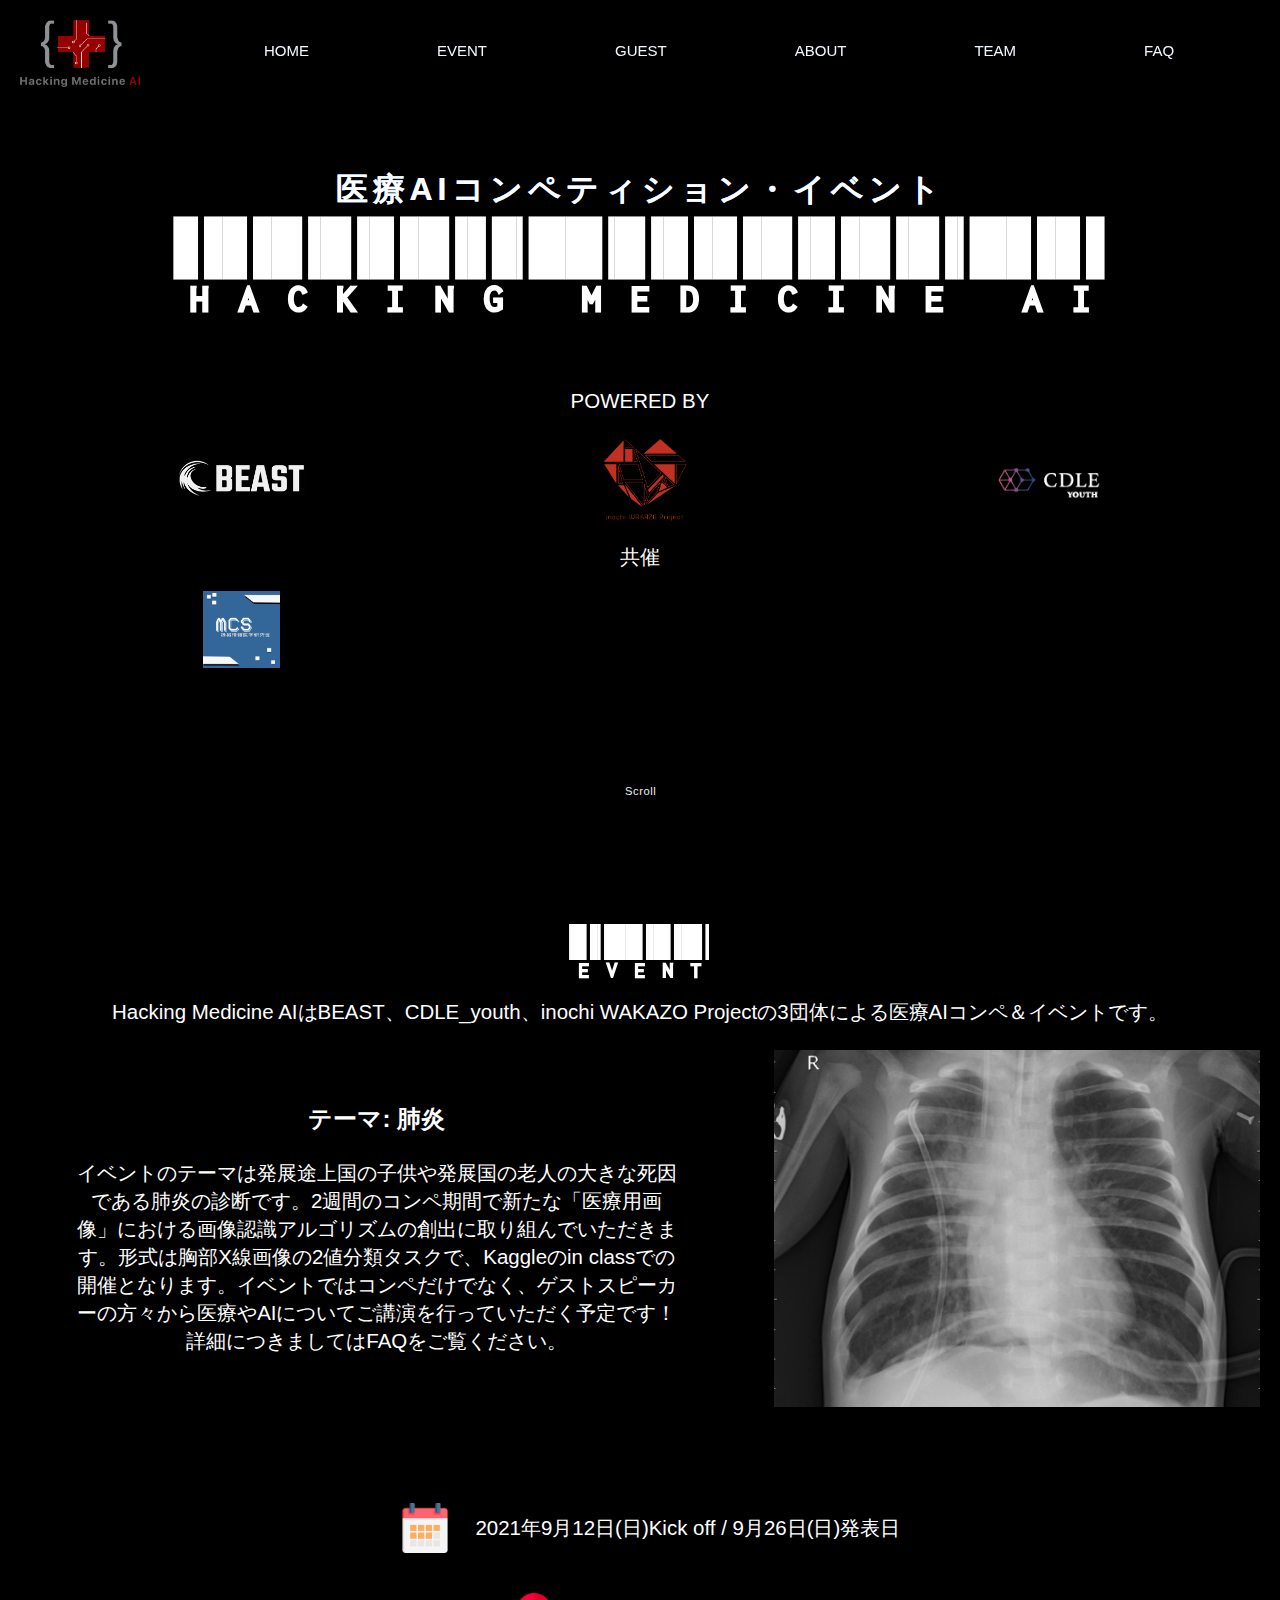
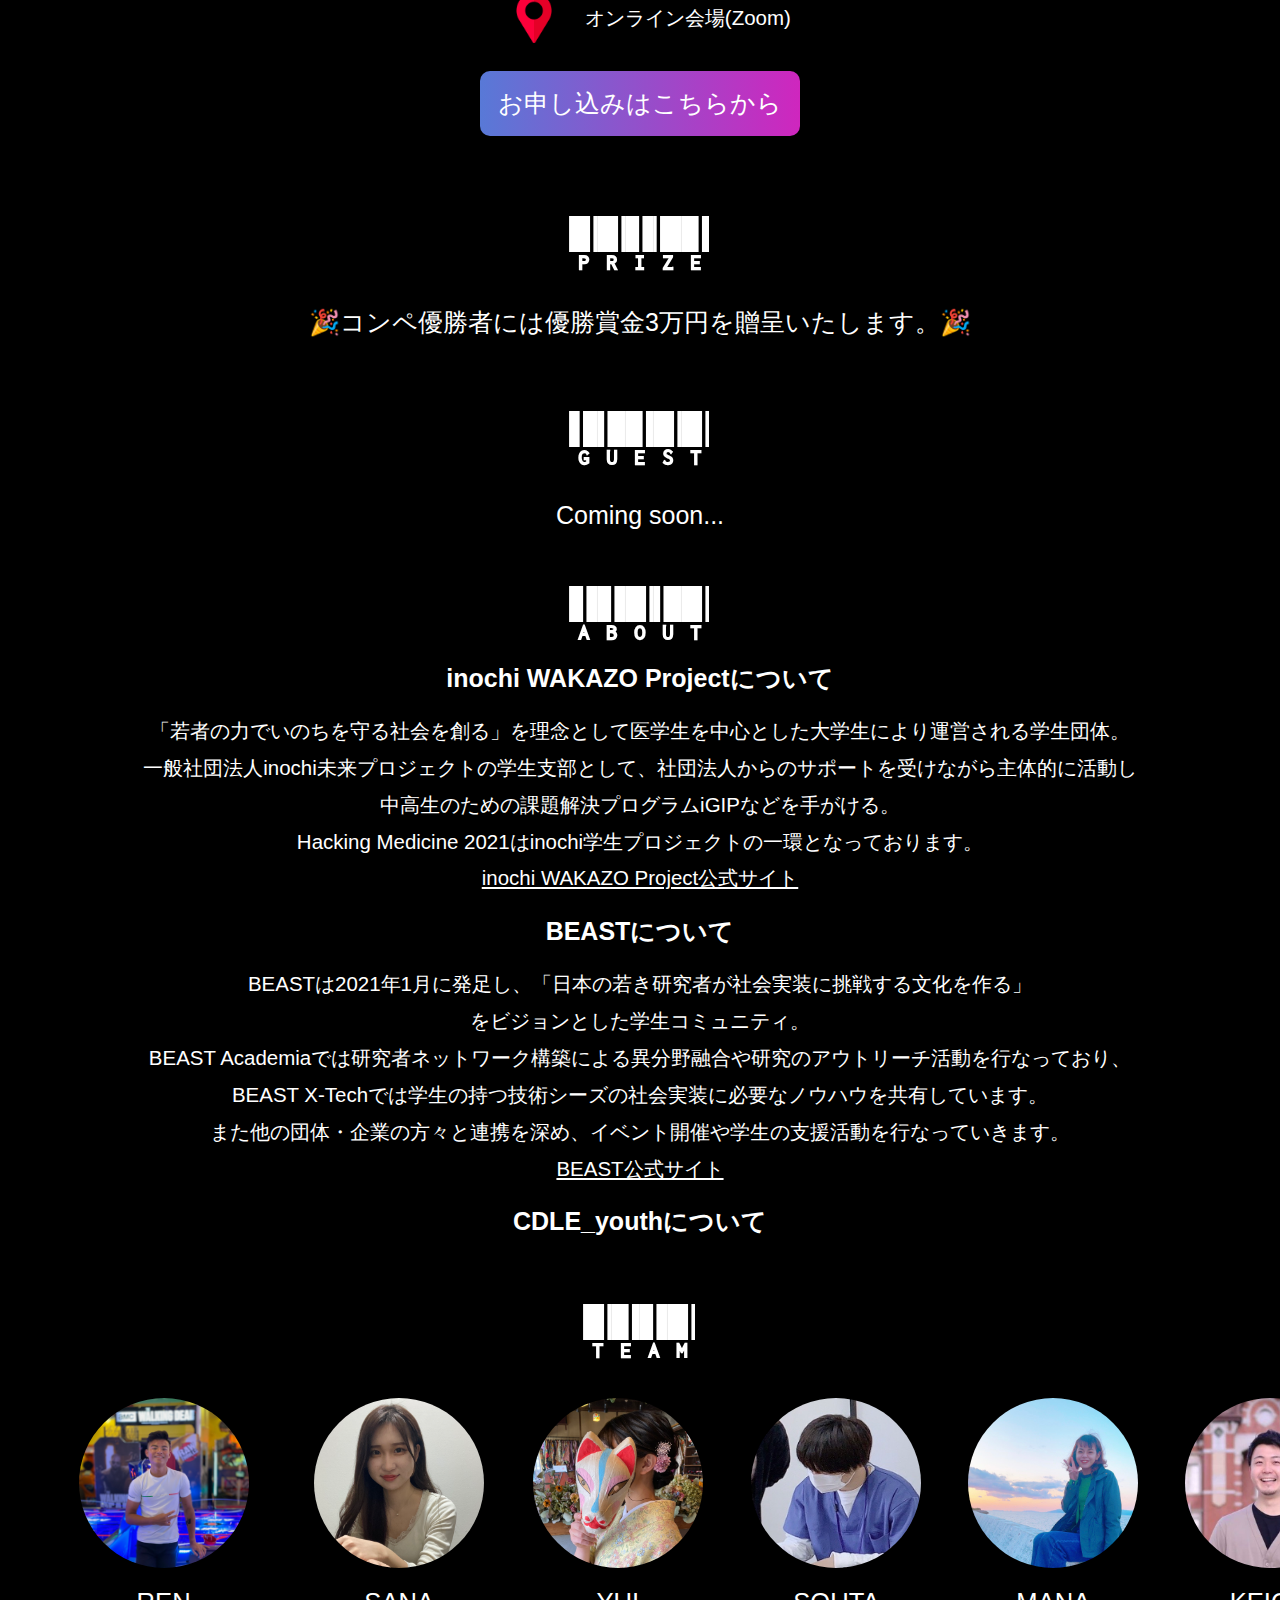
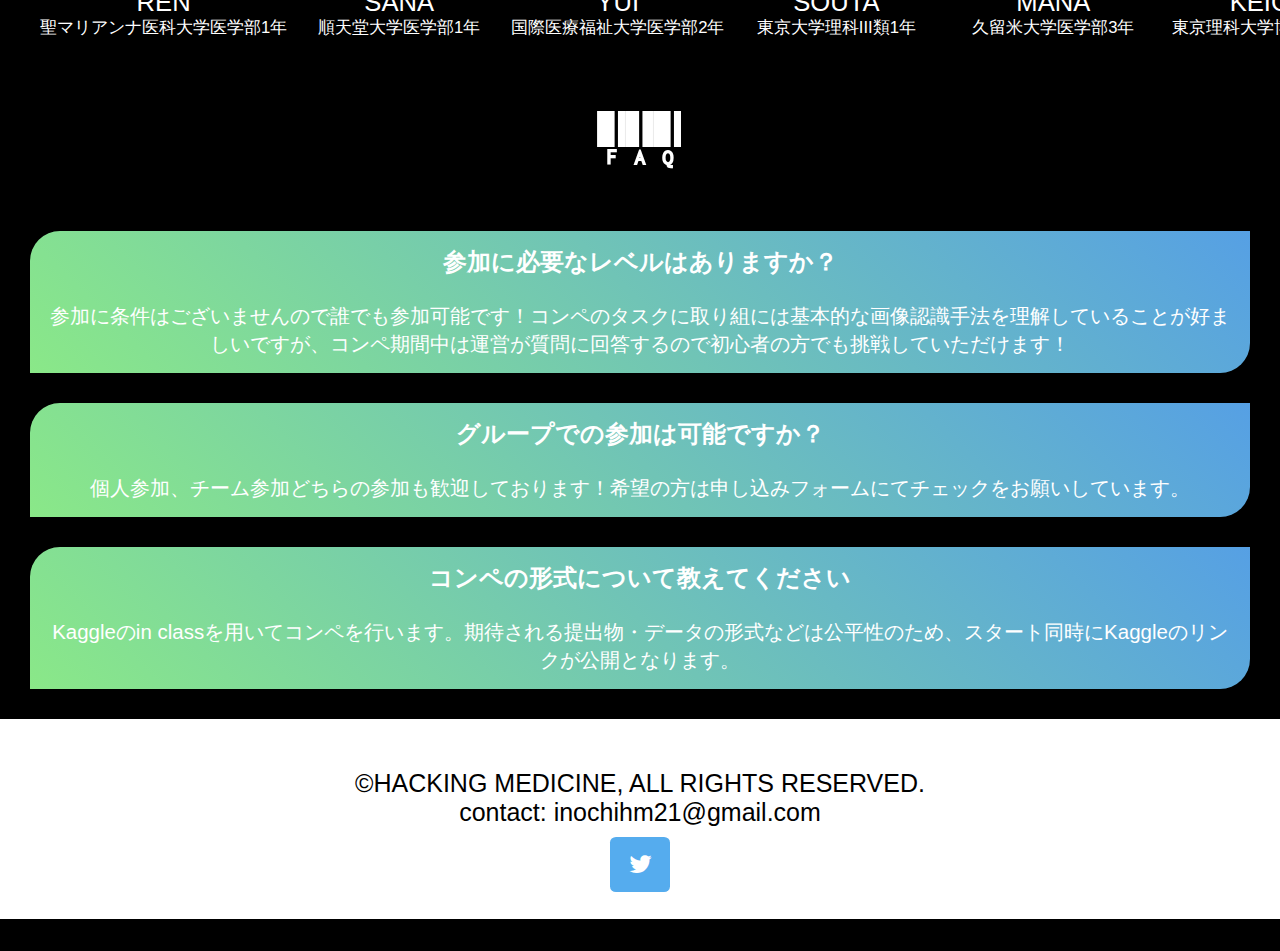
==== commit 619beb61: "Aug 4, 2021" ====
--- a/index.html
+++ b/index.html
@@ -133,6 +133,11 @@
     <div class="form"><a href="https://forms.gle/DhLjGrYijWdh2brPA">お申し込みはこちらから</a></div>
   </div>
 
+  <div class="prize">
+    <h1>prize</h1>
+    🎉コンペ優勝者には優勝賞金3万円を贈呈いたします。🎉
+  </div>
+
   <div class="guest">
     <a id="guest">
       <h1>guest</h1>
--- a/stylesheet.css
+++ b/stylesheet.css
@@ -660,6 +660,22 @@
   }
 }
 
+.prize {
+  padding: 3rem 0 0.5rem 0;
+  text-align: center;
+  font-family: "Yantramanav", sans-serif;
+  font-size: min(2.8vw, 25px);
+  color: white;
+}
+
+.prize h1 {
+  padding: 2rem 0;
+  text-align: center;
+  font-family: "Libre Barcode 39 Text", cursive;
+  font-size: 4.5vw;
+  color: white;
+}
+
 .guest {
   padding: 2rem 0;
   text-align: center;
@@ -677,6 +693,23 @@
 }
 
 @media only screen and (max-width:768px) {
+
+  .prize {
+    padding: 3rem 0 0.5rem 0;
+    text-align: center;
+    font-family: "Yantramanav", sans-serif;
+    font-size: min(4vw, 22px);
+    color: white;
+  }
+
+  .prize h1 {
+    padding: 2rem 0;
+    text-align: center;
+    font-family: "Libre Barcode 39 Text", cursive;
+    font-size: 10vw;
+    color: white;
+  }
+
   .guest {
     padding: 2rem 0;
     text-align: center;
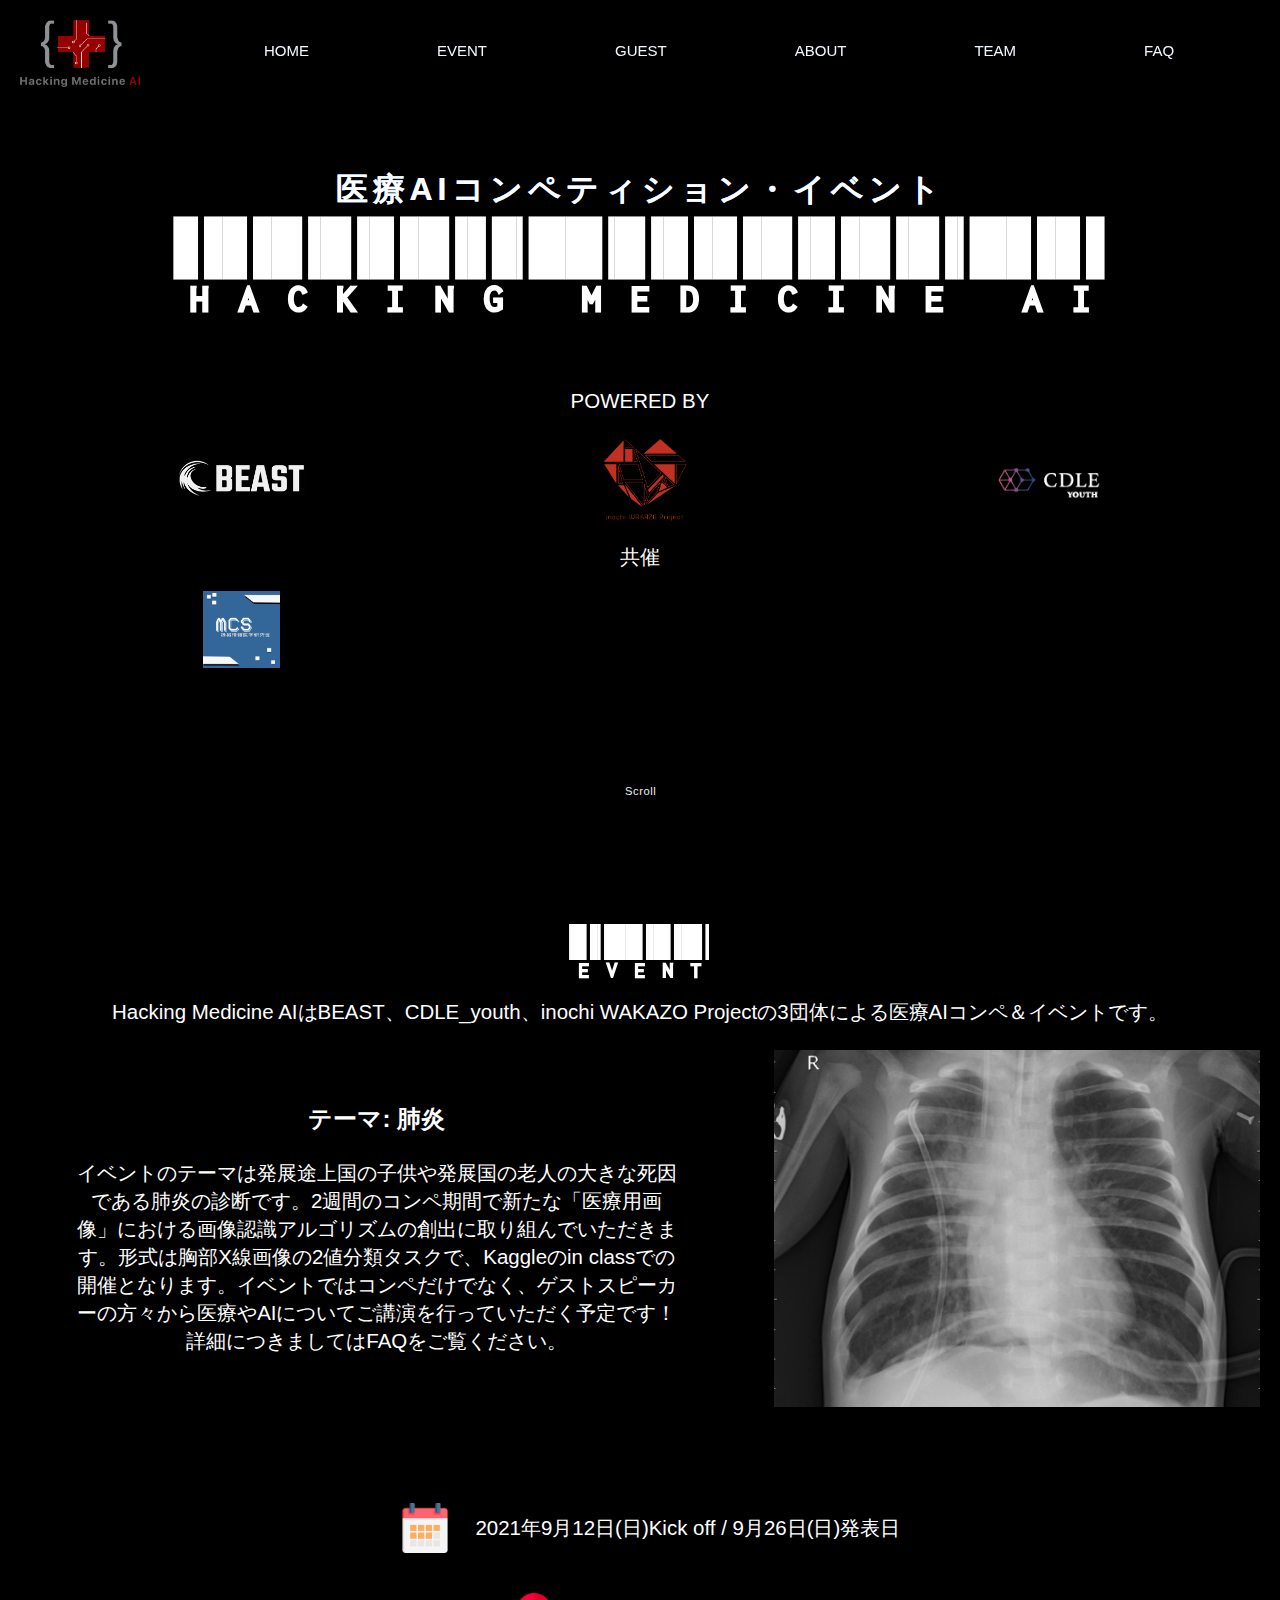
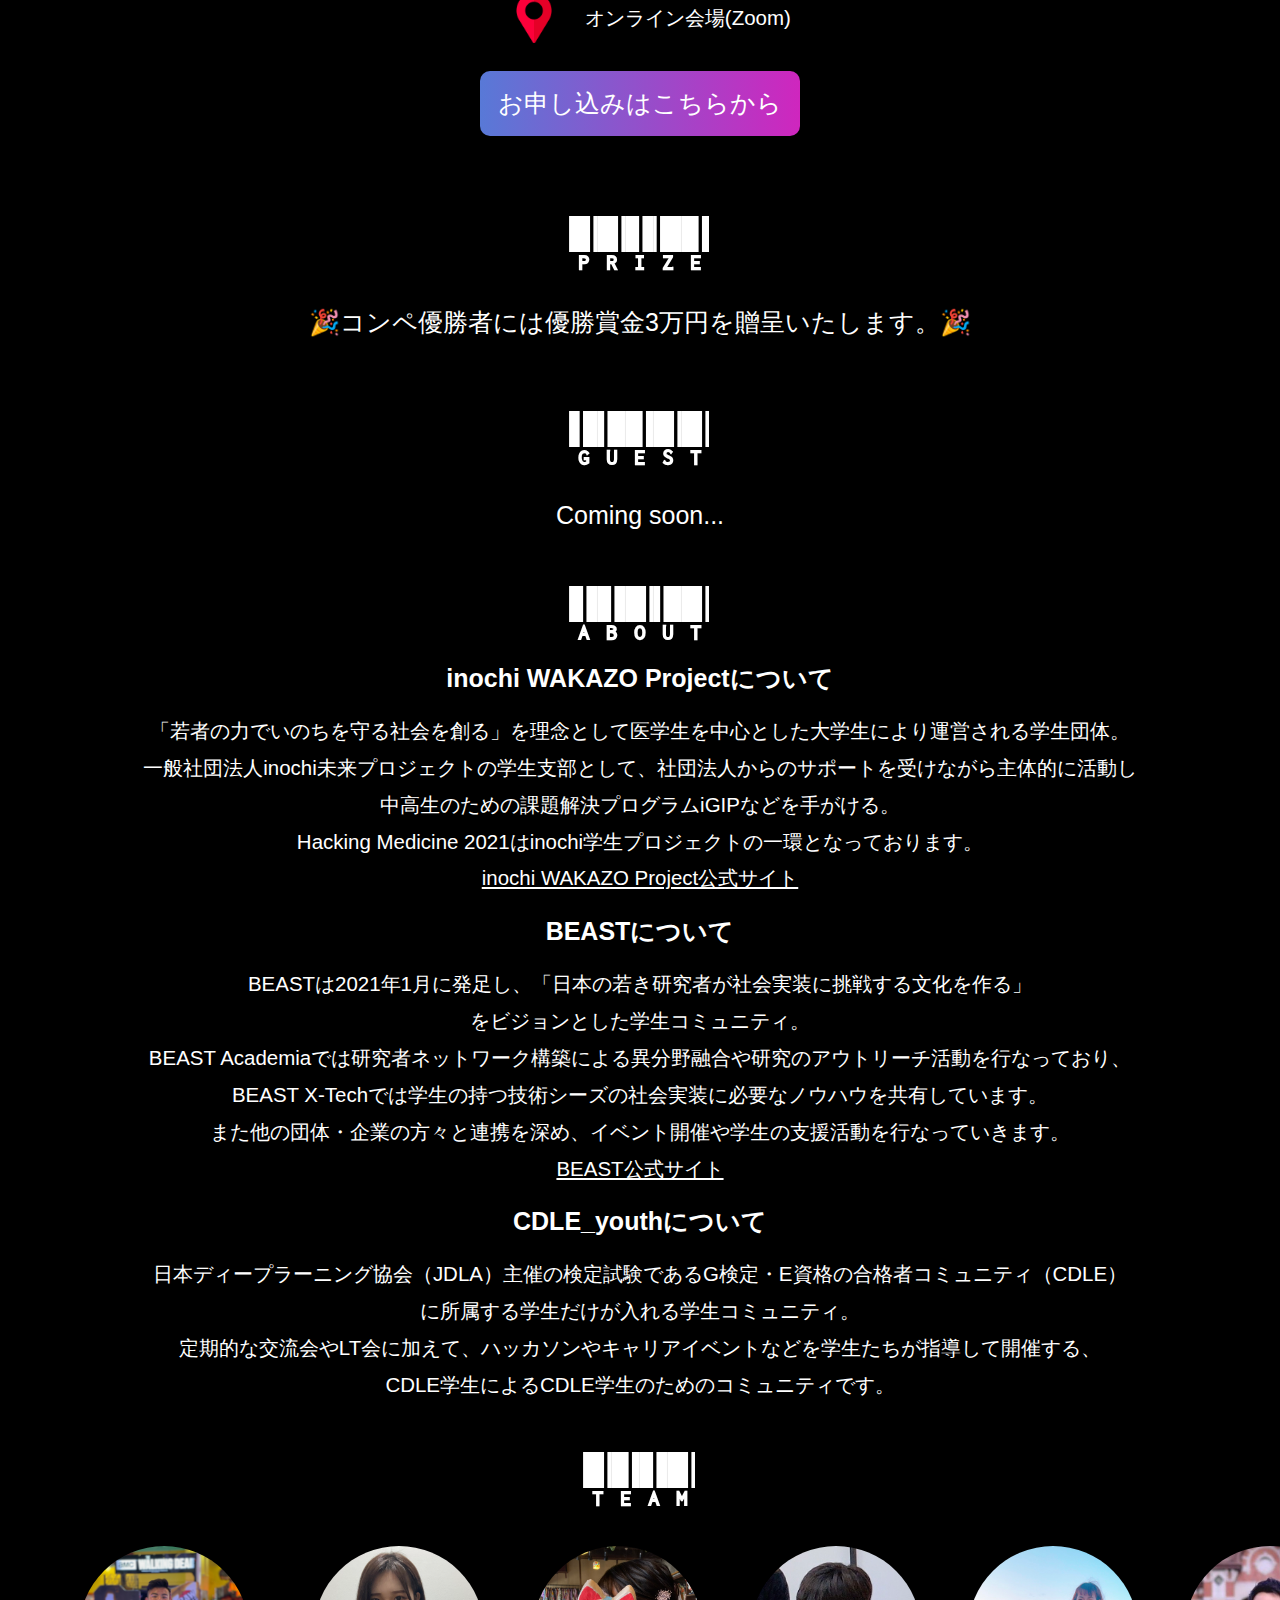
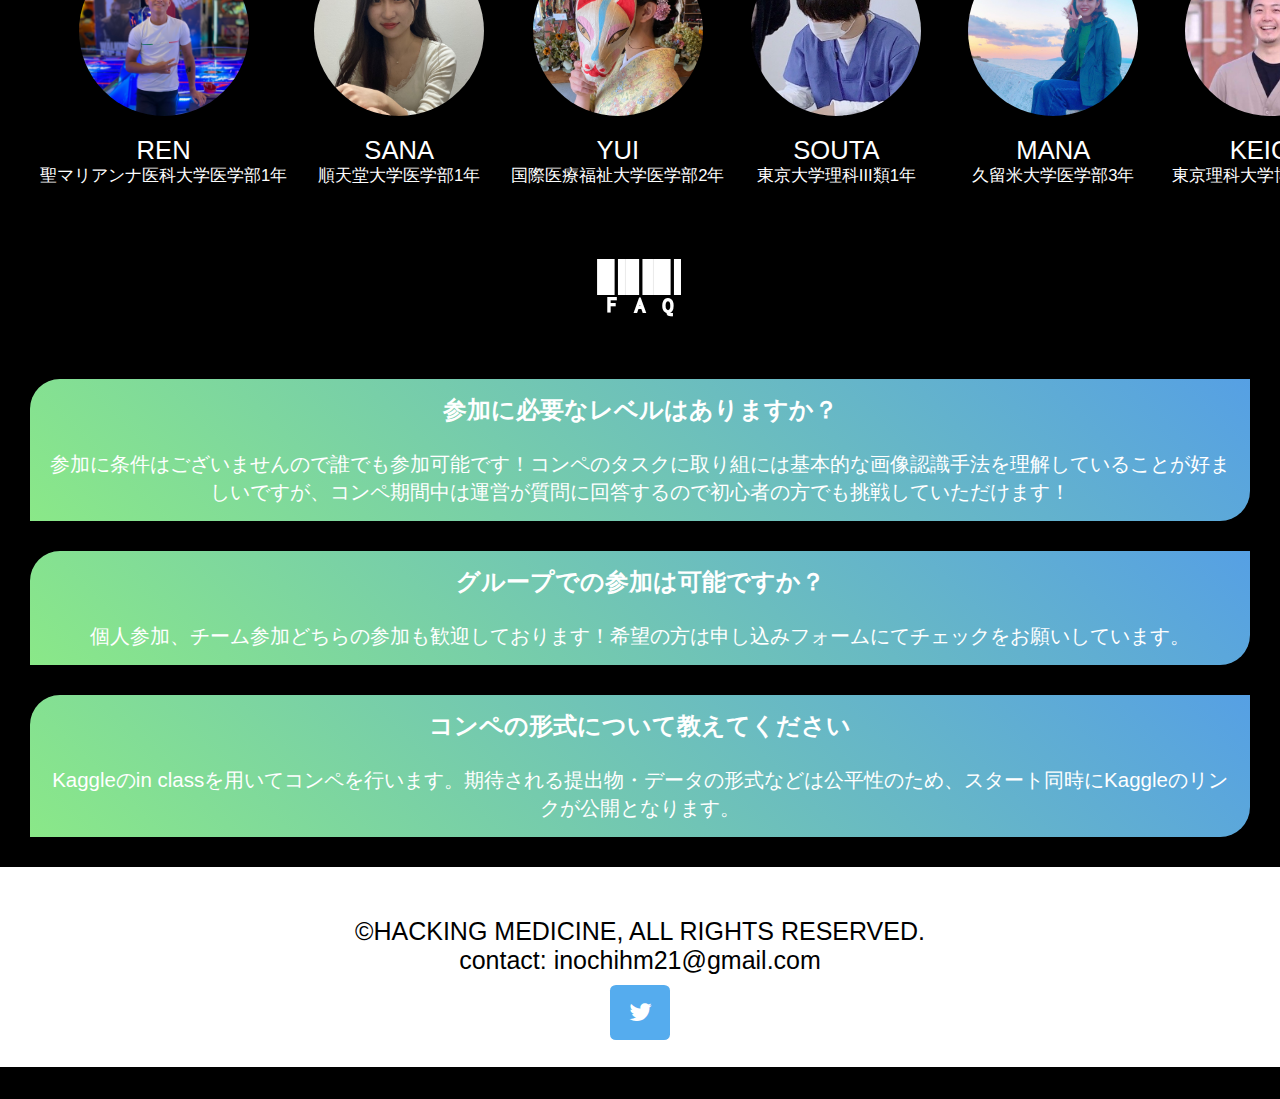
==== commit 9fff8ec6: "Aug 4, 2021" ====
--- a/index.html
+++ b/index.html
@@ -170,6 +170,8 @@
 
     <div class="orgs">
       <h2><span class="js-marker">CDLE_youthについて</span></h2>
+      日本ディープラーニング協会（JDLA）主催の検定試験であるG検定・E資格の合格者コミュニティ（CDLE）<br>に所属する学生だけが入れる学生コミュニティ。<br>
+定期的な交流会やLT会に加えて、ハッカソンやキャリアイベントなどを学生たちが指導して開催する、<br>CDLE学生によるCDLE学生のためのコミュニティです。
     </div>
   </div>
 
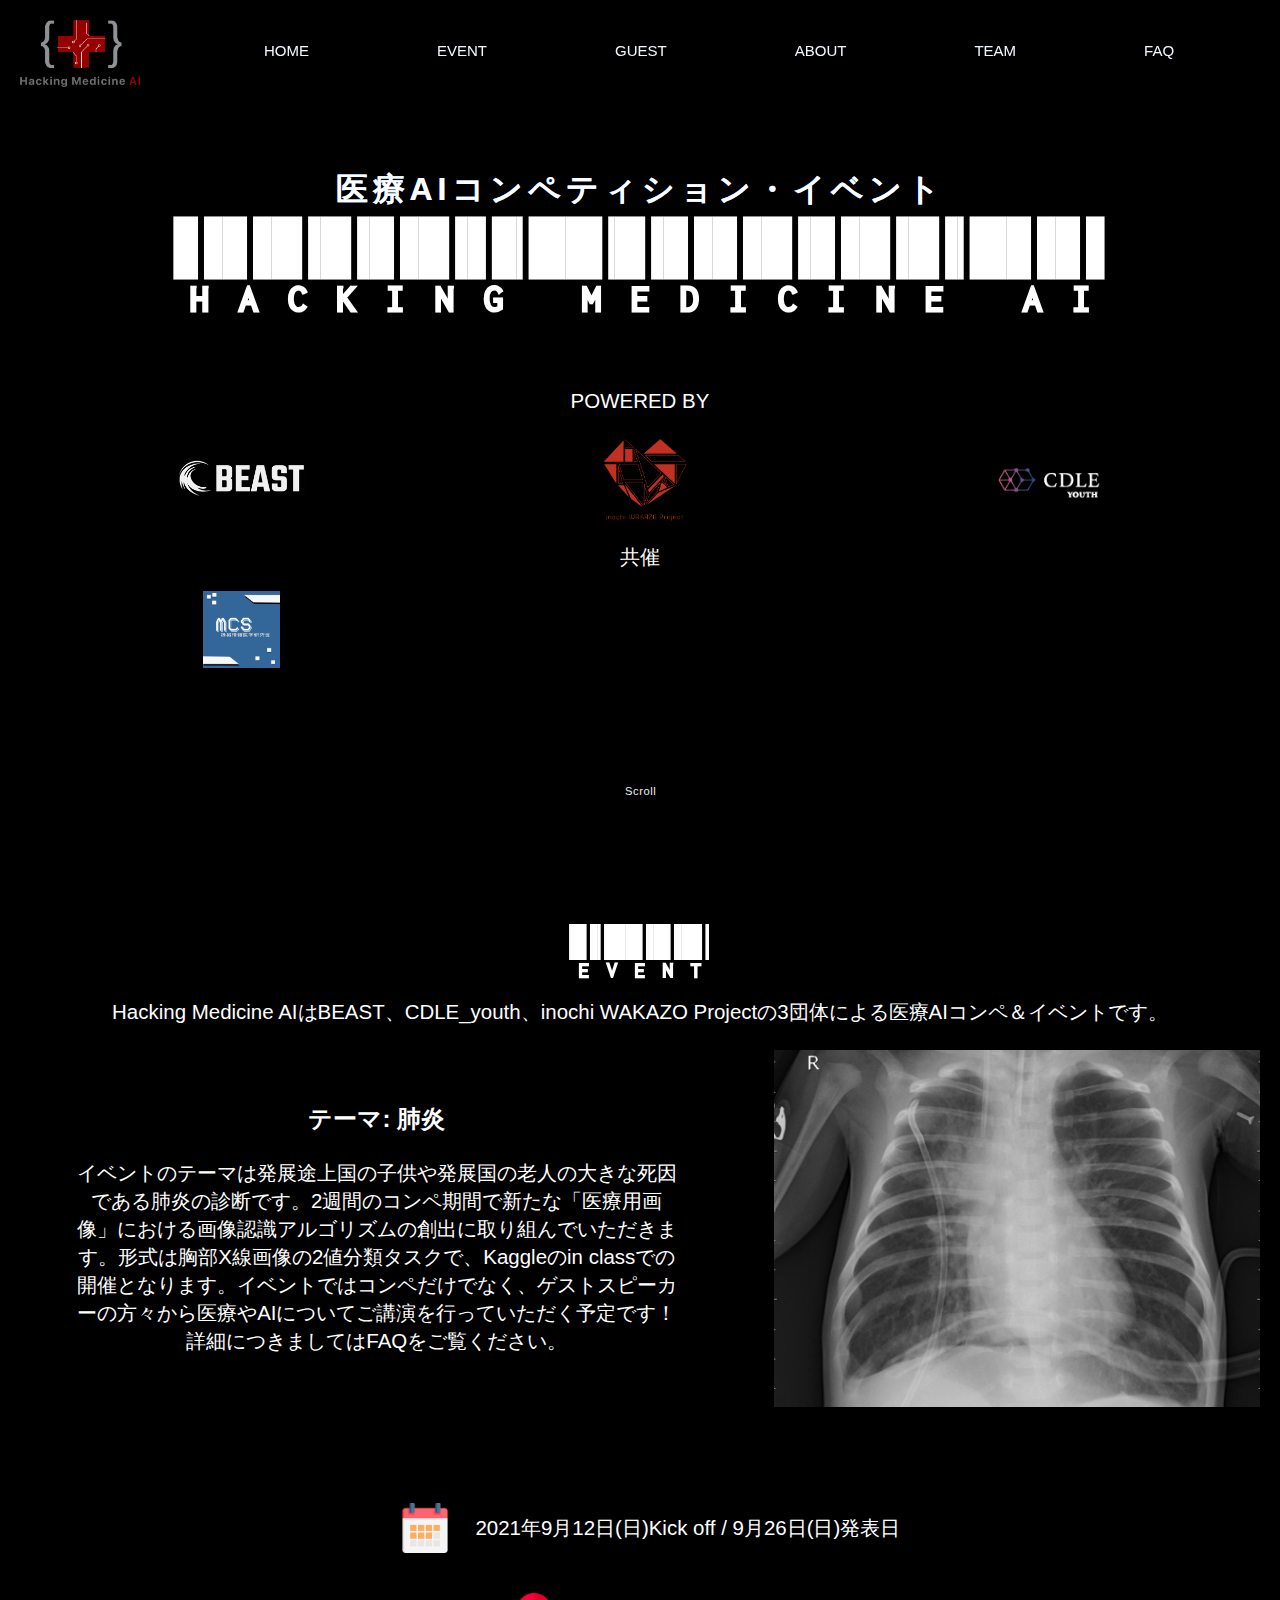
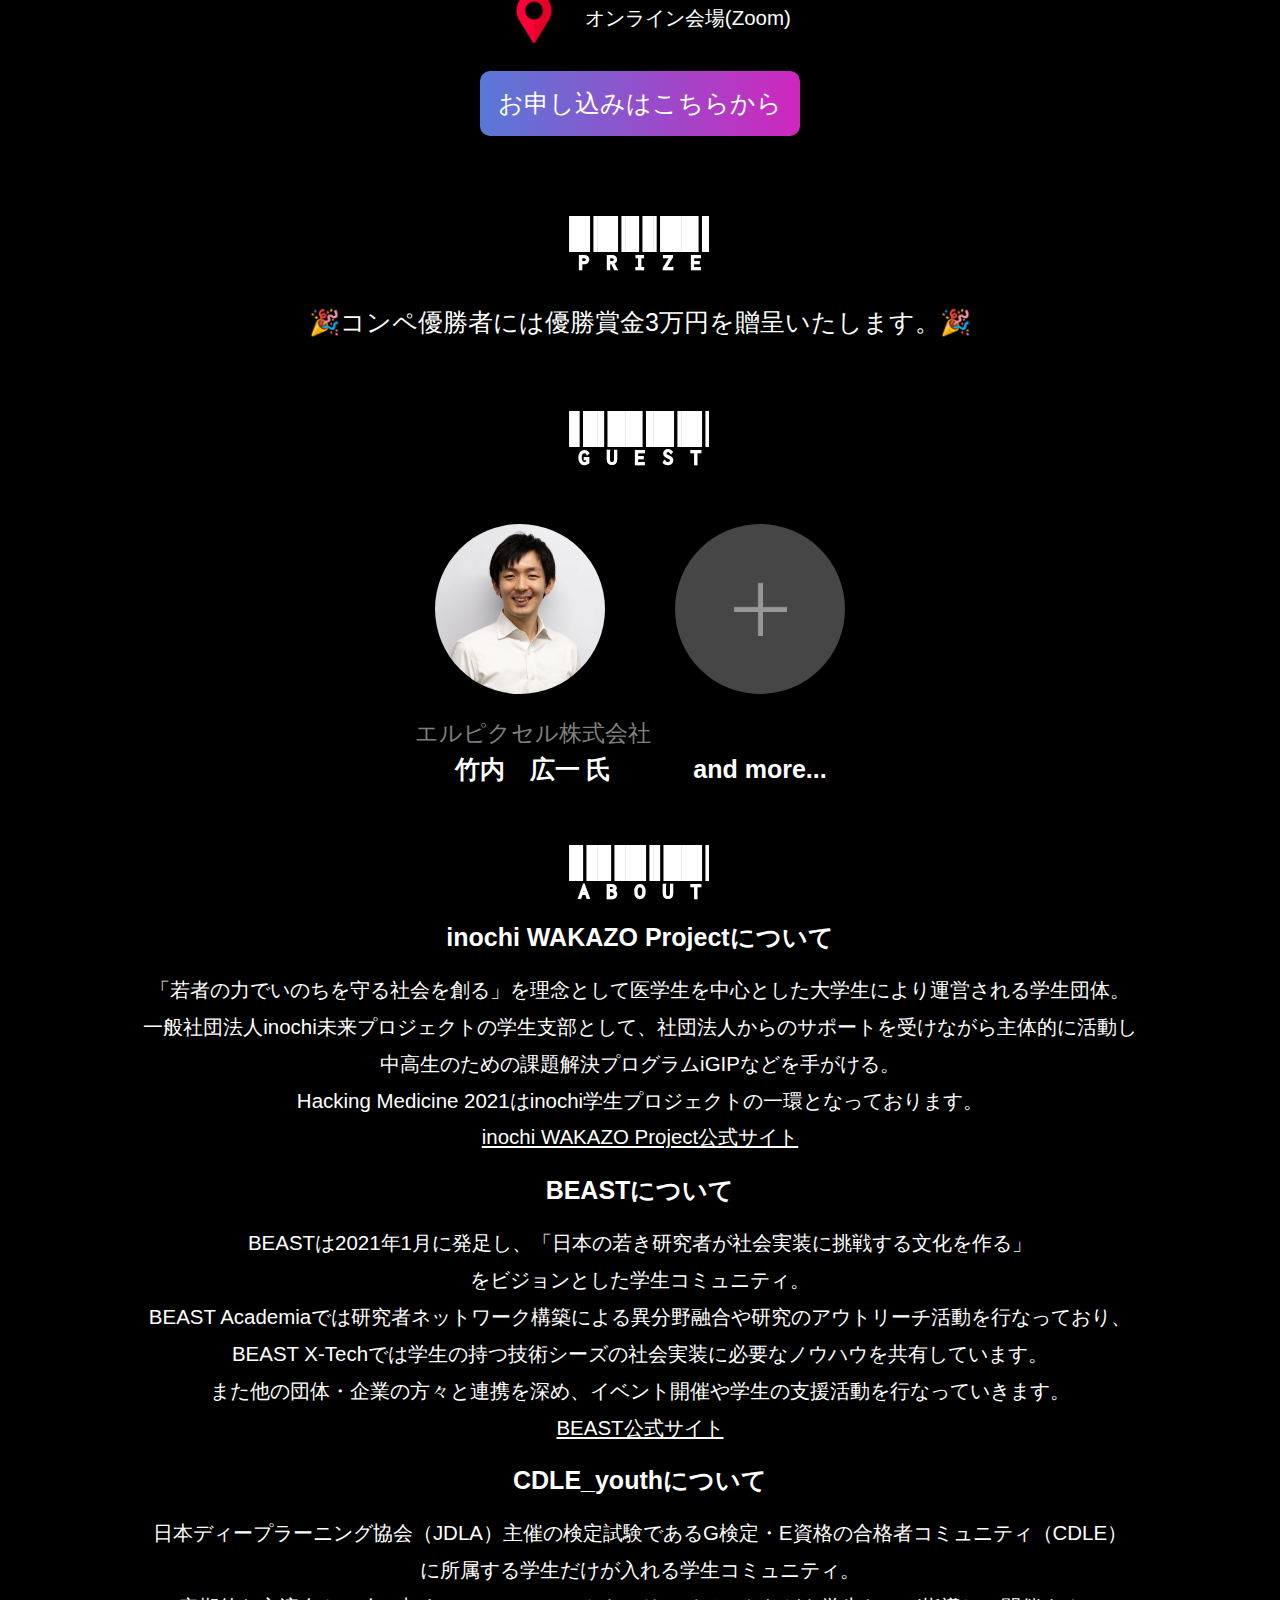
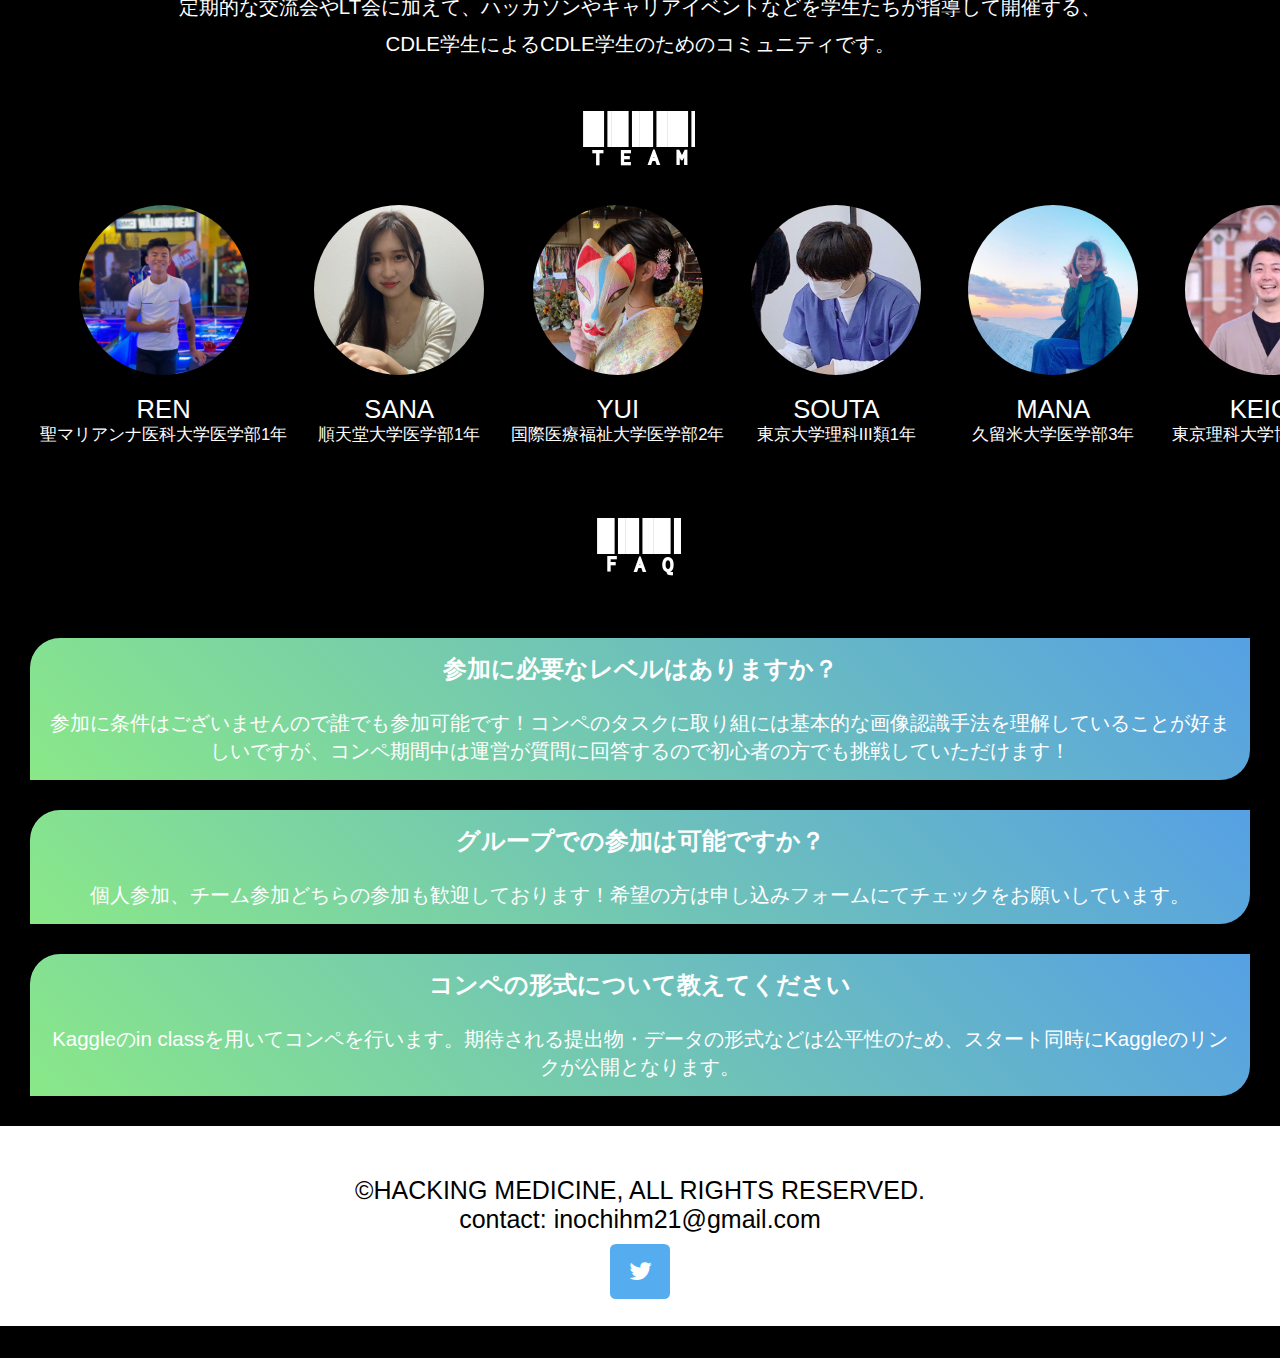
==== commit 8d4332be: "Sep 9, 2021" ====
--- a/index.html
+++ b/index.html
@@ -142,7 +142,36 @@
     <a id="guest">
       <h1>guest</h1>
     </a>
-    Coming soon...
+    <table align="center" style="margin:auto">
+      <!---ゲスト1段目--->
+      <tr>
+        <!---ゲスト写真--->
+        <td>
+          <a href="#popup1"><img src="img/takeuchi.jpg" class="takeuchi"></a>
+          <div id="popup1" class="overlay">
+            <div class="popup">
+              <h2>竹内　広一 氏</h2>
+              <a class="close" href="#guest">&times;</a>
+              <div class="content">
+                <img src="img/takeuchi.jpg" class="icon-detail">
+                東京工業大学大学院修士(機械制御システム専攻)。学部から修士にかけては、近赤外照明を用いた低照度環境下での高画質カラー写真の研究を行う。その後、キヤノン株式会社にて、ネットワークカメラやデジタルカメラ向けの映像画像認識アルゴリズムの開発を担当。2020年にエルピクセル株式会社に入社し、現在は胸部X線画像を対象としたAI画像診断支援アルゴリズムの開発に従事している。主な担当製品は「医用画像解析ソフトウェア EIRL X-Ray Lung nodule」。
+              </div>
+            </div>
+          </div>
+        </td>
+        <td>
+          <img src="img/plus.png" class="plus">
+        </td>
+      </tr>
+      <tr>
+        <td class="job">エルピクセル株式会社</td>
+      </tr>
+      <tr>
+        <!---ゲスト名前--->
+        <td class="member">竹内　広一 氏</td>
+        <td class="member">and more...</td>
+      </tr>
+    </table>
   </div>
 
   <div class="about">
@@ -171,7 +200,7 @@
     <div class="orgs">
       <h2><span class="js-marker">CDLE_youthについて</span></h2>
       日本ディープラーニング協会（JDLA）主催の検定試験であるG検定・E資格の合格者コミュニティ（CDLE）<br>に所属する学生だけが入れる学生コミュニティ。<br>
-定期的な交流会やLT会に加えて、ハッカソンやキャリアイベントなどを学生たちが指導して開催する、<br>CDLE学生によるCDLE学生のためのコミュニティです。
+      定期的な交流会やLT会に加えて、ハッカソンやキャリアイベントなどを学生たちが指導して開催する、<br>CDLE学生によるCDLE学生のためのコミュニティです。
     </div>
   </div>
 
--- a/stylesheet.css
+++ b/stylesheet.css
@@ -692,6 +692,221 @@
   color: white;
 }
 
+img.takeuchi {
+  width: 20vw;
+  width: min(15vw, 170px);
+  padding: 20px;
+  border-radius: 50%
+}
+
+img.takeuchi:hover {
+  background-color: #222;
+  transition: background-color 0.2s;
+}
+
+img.plus {
+  width: 20vw;
+  width: min(15vw, 170px);
+  padding: 20px;
+  border-radius: 50%
+}
+
+.overlay {
+  position: fixed;
+  top: 0;
+  bottom: 0;
+  left: 0;
+  right: 0;
+  background: rgba(0, 0, 0, 0.7);
+  transition: opacity 500ms;
+  visibility: hidden;
+  opacity: 0;
+}
+
+.overlay:target {
+  visibility: visible;
+  opacity: 1;
+}
+
+
+.popup {
+  margin: 70px auto;
+  padding: 20px;
+  background: #fff;
+  border-radius: 5px;
+  width: 30%;
+  position: relative;
+  transition: all 5s ease-in-out;
+}
+
+.popup h2 {
+  margin-top: 0;
+  color: #333;
+  text-align: center;
+  font-family: Tahoma, Arial, sans-serif;
+}
+.popup .close {
+  position: absolute;
+  top: 20px;
+  right: 30px;
+  transition: all 200ms;
+  font-size: 30px;
+  font-weight: bold;
+  text-decoration: none;
+  color: #333;
+}
+
+.popup .close:hover {
+  color: #06D85F;
+}
+
+.popup .content {
+  color: #333;
+  text-align: center;
+  font-family: 'Yantramanav', sans-serif;
+  font-size: min(1vw, 25px);
+  padding: 10px auto;
+  overflow: auto;
+  text-align: center;
+}
+
+.popup {
+  margin: 70px auto;
+  padding: 20px;
+  background: #fff;
+  border-radius: 5px;
+  width: 30%;
+  position: relative;
+  transition: all 5s ease-in-out;
+}
+
+.popup-tile {
+  margin: 70px auto;
+  padding: 20px;
+  background: #fff;
+  border-radius: 5px;
+  width: 70%;
+  position: relative;
+  transition: all 5s ease-in-out;
+}
+
+.popup-tile .close {
+  position: absolute;
+  top: 20px;
+  right: 30px;
+  transition: all 200ms;
+  font-size: 30px;
+  font-weight: bold;
+  text-decoration: none;
+  color: #333;
+}
+
+.popup-tile .close:hover {
+  color: #06D85F;
+}
+
+.popup-tile img {
+  width: 100%;
+}
+
+img.icon-detail {
+  width: 100%;
+}
+
+.job {
+  font-family: 'Open Sans', sans-serif;
+  text-align: center;
+  font-size: min(1.8vw, 25px);
+  color: gray;
+}
+
+.member {
+  font-family: 'Open Sans', sans-serif;
+  font-weight: bold;
+  font-size: min(2.2vw, 25px);
+  text-align: center;
+  color: white;
+}
+
+.member a{
+  text-decoration: none;
+  color: white;
+  text-align: center;
+  transition: all .5s;
+}
+
+.member a:hover {
+  transform: translateY(-10px);
+  box-shadow: 0 7px 14px rgba(50,50,93,.1), 0 3px 6px rgba(0,0,0,.08);
+  opacity: 0.7;
+}
+
+@media only screen and (max-width:768px) {
+  .job {
+    font-family: 'Open Sans', sans-serif;
+    text-align: center;
+    font-size: min(4vw, 22px);
+    color: gray;
+
+  }
+
+  .member {
+    font-family: 'Open Sans', sans-serif;
+    font-weight: bold;
+    font-size: min(4vw, 22px);
+    text-align: center;
+    color: white;
+  }
+
+  .member a{
+    text-decoration: none;
+    color: white;
+    text-align: center;
+    transition: all .5s;
+  }
+
+  .member a:hover {
+    transform: translateY(-10px);
+    box-shadow: 0 7px 14px rgba(50,50,93,.1), 0 3px 6px rgba(0,0,0,.08);
+    opacity: 0.7;
+  }
+
+  img.takeuchi {
+    width: 30vw;
+    text-align: center;
+    border-radius: 50%
+  }
+
+  img.takeuchi:hover {
+    background-color: #222;
+    transition: background-color 0.2s;
+  }
+
+
+  img.plus {
+    width: 30vw;
+    padding: 20px;
+    border-radius: 50%
+  }
+}
+
+@media screen and (max-width: 700px){
+
+  .popup{
+    width: 70%;
+  }
+  .popup .content {
+    color: #333;
+    text-align: center;
+    font-family: 'Yantramanav', sans-serif;
+    font-size: min(3vw, 25px);
+    padding: 10px auto;
+    overflow: auto;
+    text-align: center;
+  }
+}
+
+
 @media only screen and (max-width:768px) {
 
   .prize {
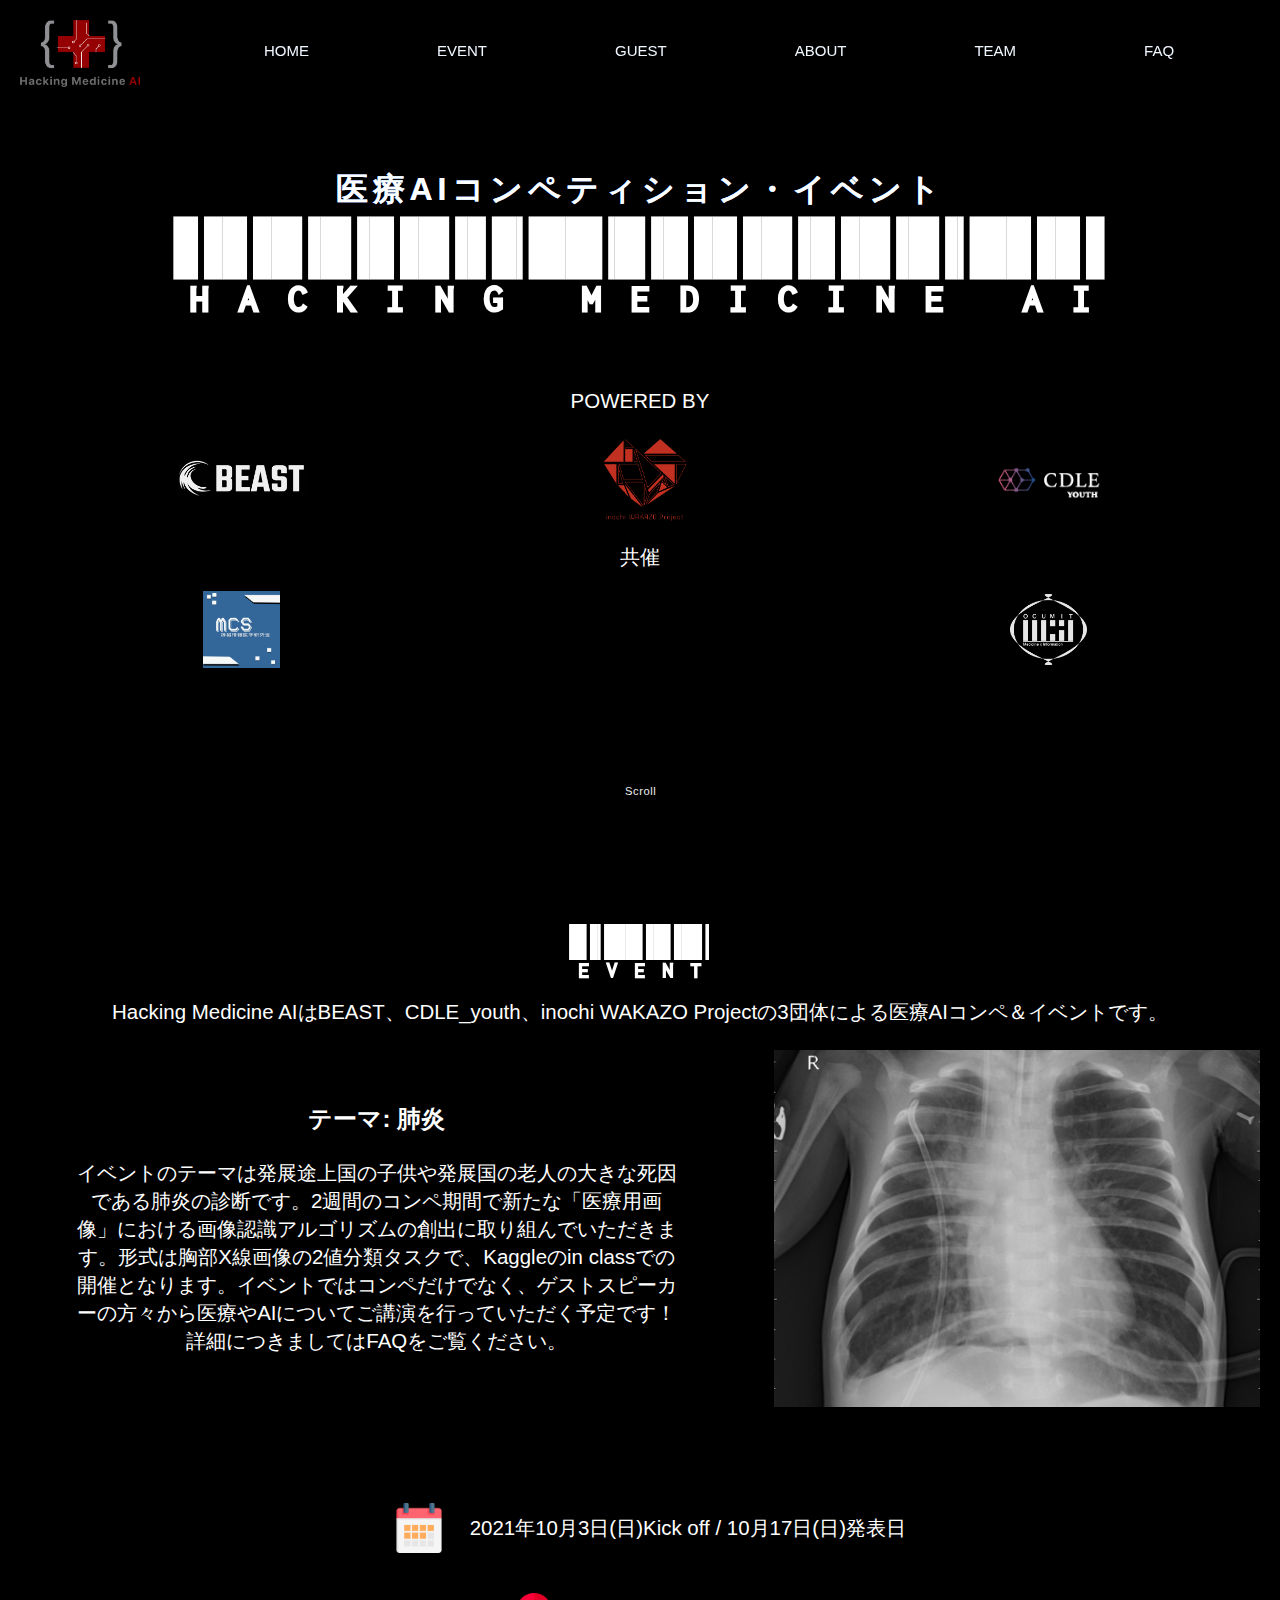
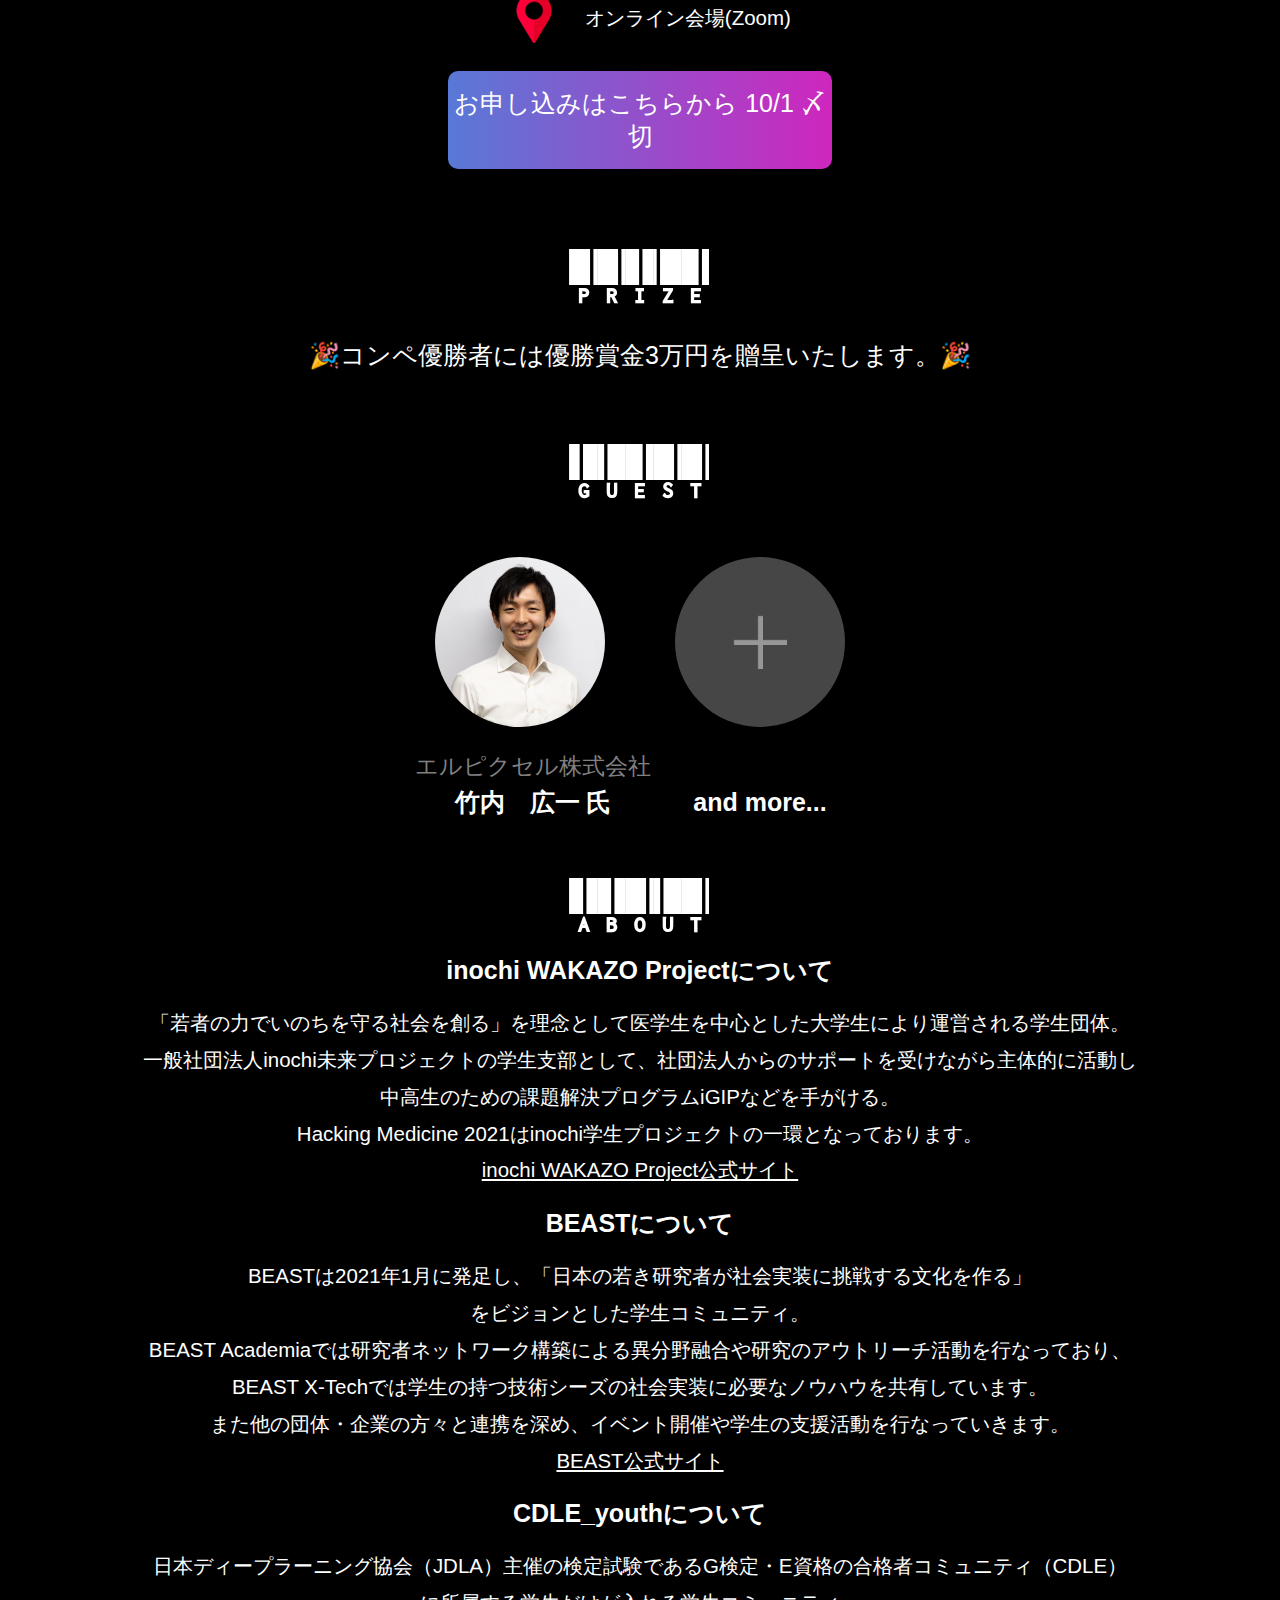
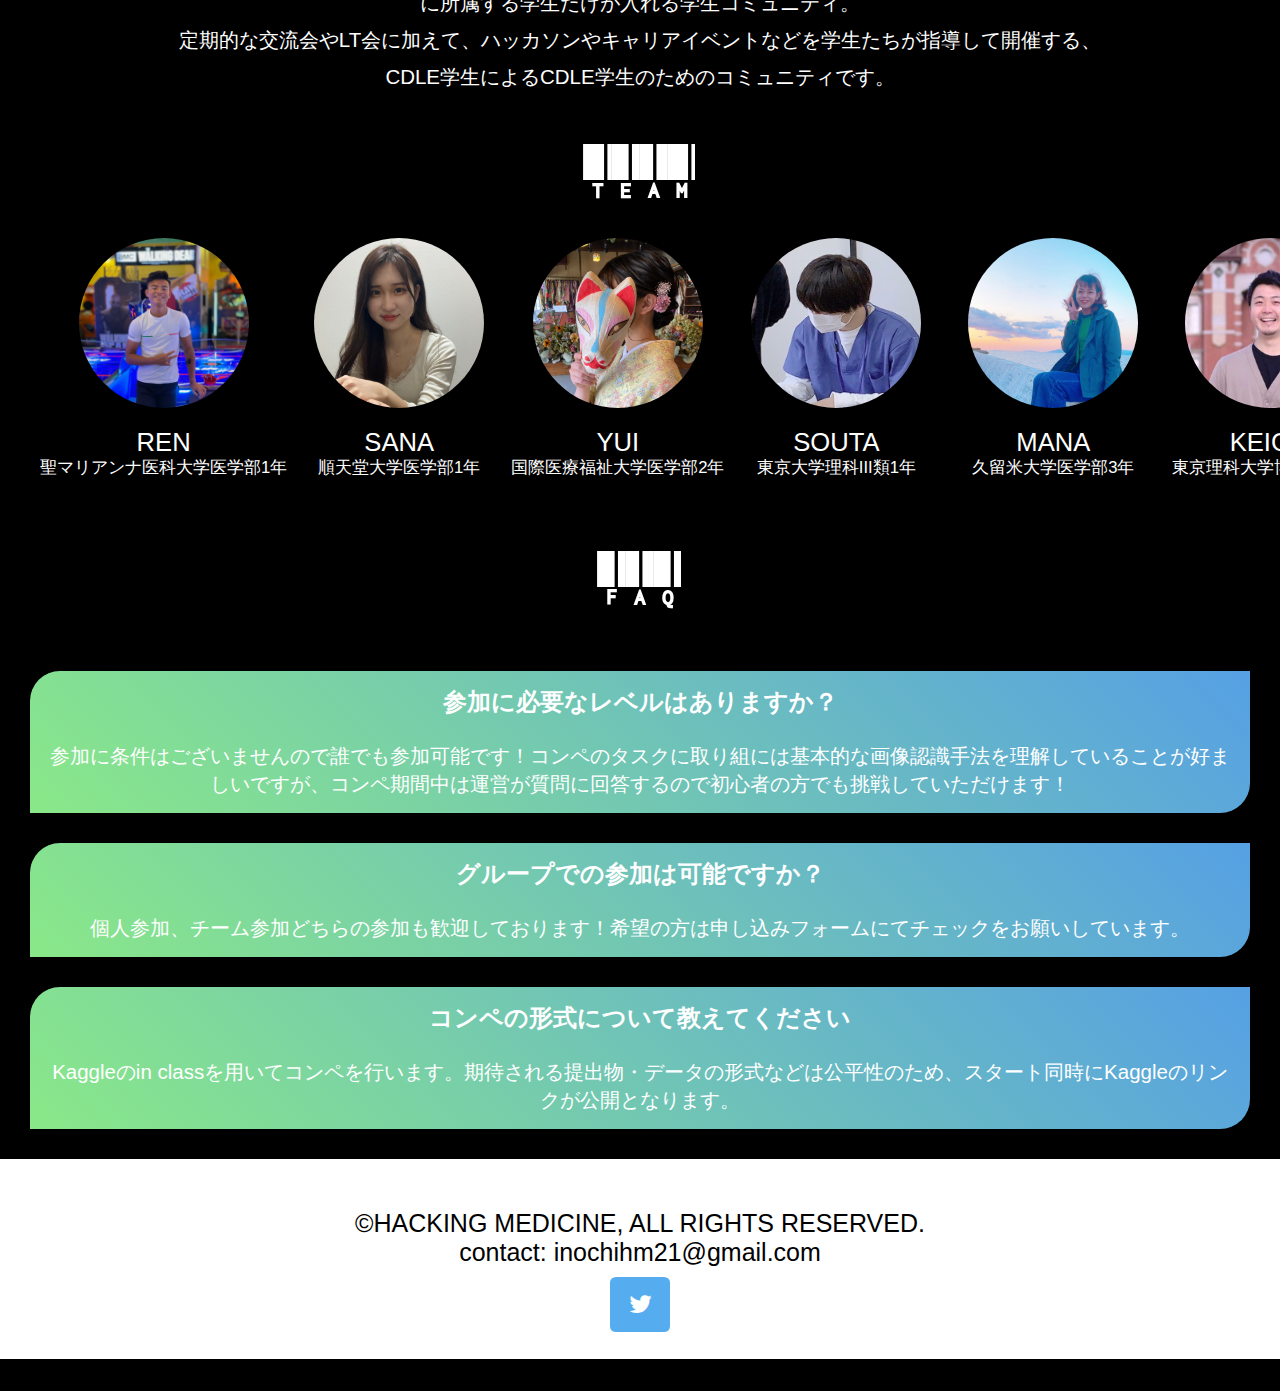
==== commit 75f8703e: "Sep 10, 2021" ====
--- a/index.html
+++ b/index.html
@@ -90,11 +90,13 @@
       <ul class="partners">
         <li><a href="https://imaginary-challenge-f50.notion.site/BEAST-62177583e43c4305ab98f02930fcaa29"><img src="img/BEAST_logo.jpg" class="beast"></a></li>
         <li><a href="https://inochi-wakazo.org"><img src="img/inochi.png" class="inochi"></a></li>
-        <li><a href="/"><img src="img/CDLE_youth_logo.png" class="cdle"></a></li>
+        <li><a href="https://twitter.com/CDLE_youth"><img src="img/CDLE_youth_logo.png" class="cdle"></a></li>
       </ul>
       <div style="text-align: center; padding: 20px; font-size: min(1.6vw, 26px);">共催</div>
       <ul class="sponsors">
-        <li><a href="http://mcs.med.yokohama"><img src="img/mcs_logo.png" class="mcs"></a></li>
+        <li><a href="http://mcs.med.yokohama"><img src="img/mcs.png" class="mcs"></a></li>
+        <li><a href=""><img src="img/mcs.png" class="mcs" style="opacity:0;"></a></li>
+        <li><a href="https://twitter.com/ocu_mit?s=21"><img src="img/ocumit.png" class="mcs"></a></li>
       </ul>
     </div>
     <div class="scrolldown1"><span>Scroll</span></div>
@@ -121,7 +123,7 @@
   <div class="detail">
     <div class="time">
       <p><img src="img/date.png" class="date"></p>
-      <p>2021年9月12日(日)Kick off&nbsp;/&nbsp;9月26日(日)発表日</p><br>
+      <p>2021年10月3日(日)Kick off&nbsp;/&nbsp;10月17日(日)発表日</p><br>
     </div>
     <div class="place">
       <p><img src="img/pin.png" class="pin"></p>
@@ -130,7 +132,7 @@
   </div>
 
   <div class="apply">
-    <div class="form"><a href="https://forms.gle/DhLjGrYijWdh2brPA">お申し込みはこちらから</a></div>
+    <div class="form"><a href="https://forms.gle/DhLjGrYijWdh2brPA">お申し込みはこちらから 10/1 〆切</a></div>
   </div>
 
   <div class="prize">
--- a/stylesheet.css
+++ b/stylesheet.css
@@ -577,7 +577,7 @@
 }
 
 .form {
-  width: 25vw;
+  width: 30vw;
   text-align: center;
   font-size: min(2vw, 25px);
   padding: 1rem 0;
